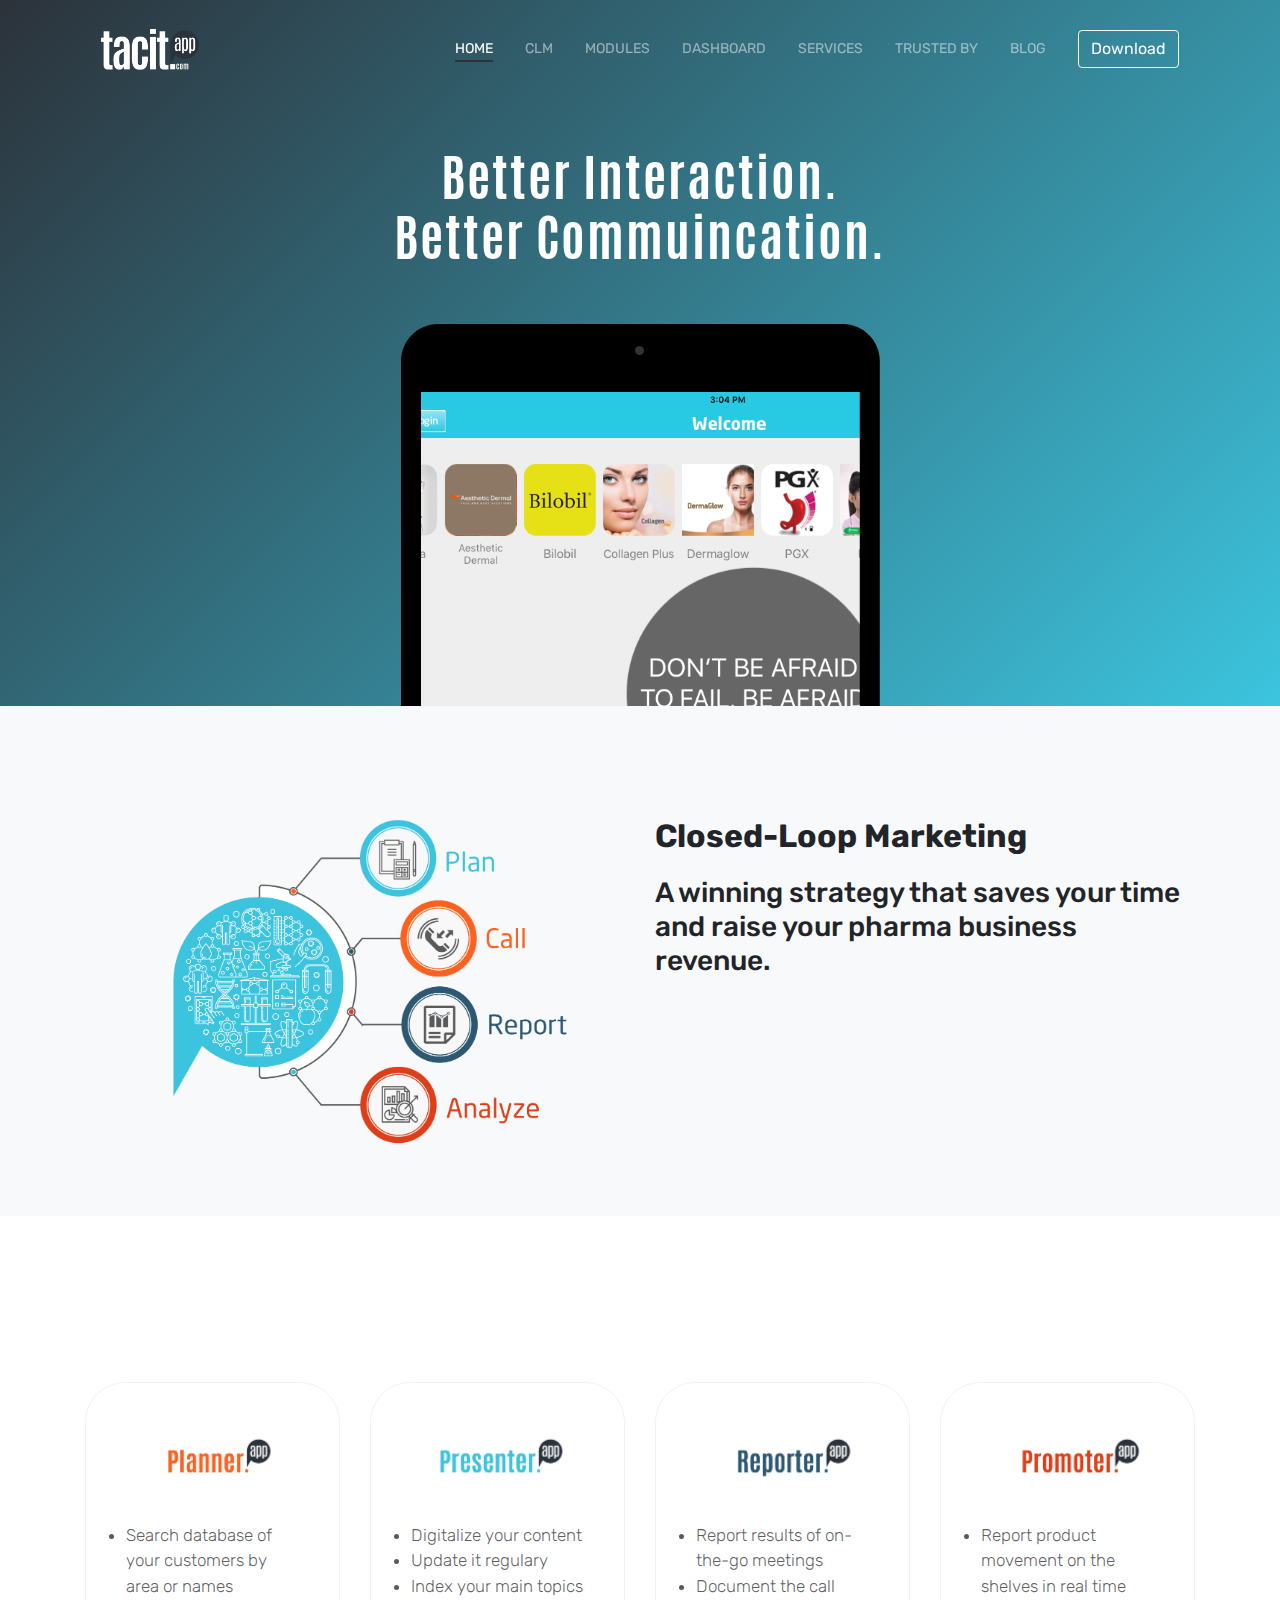
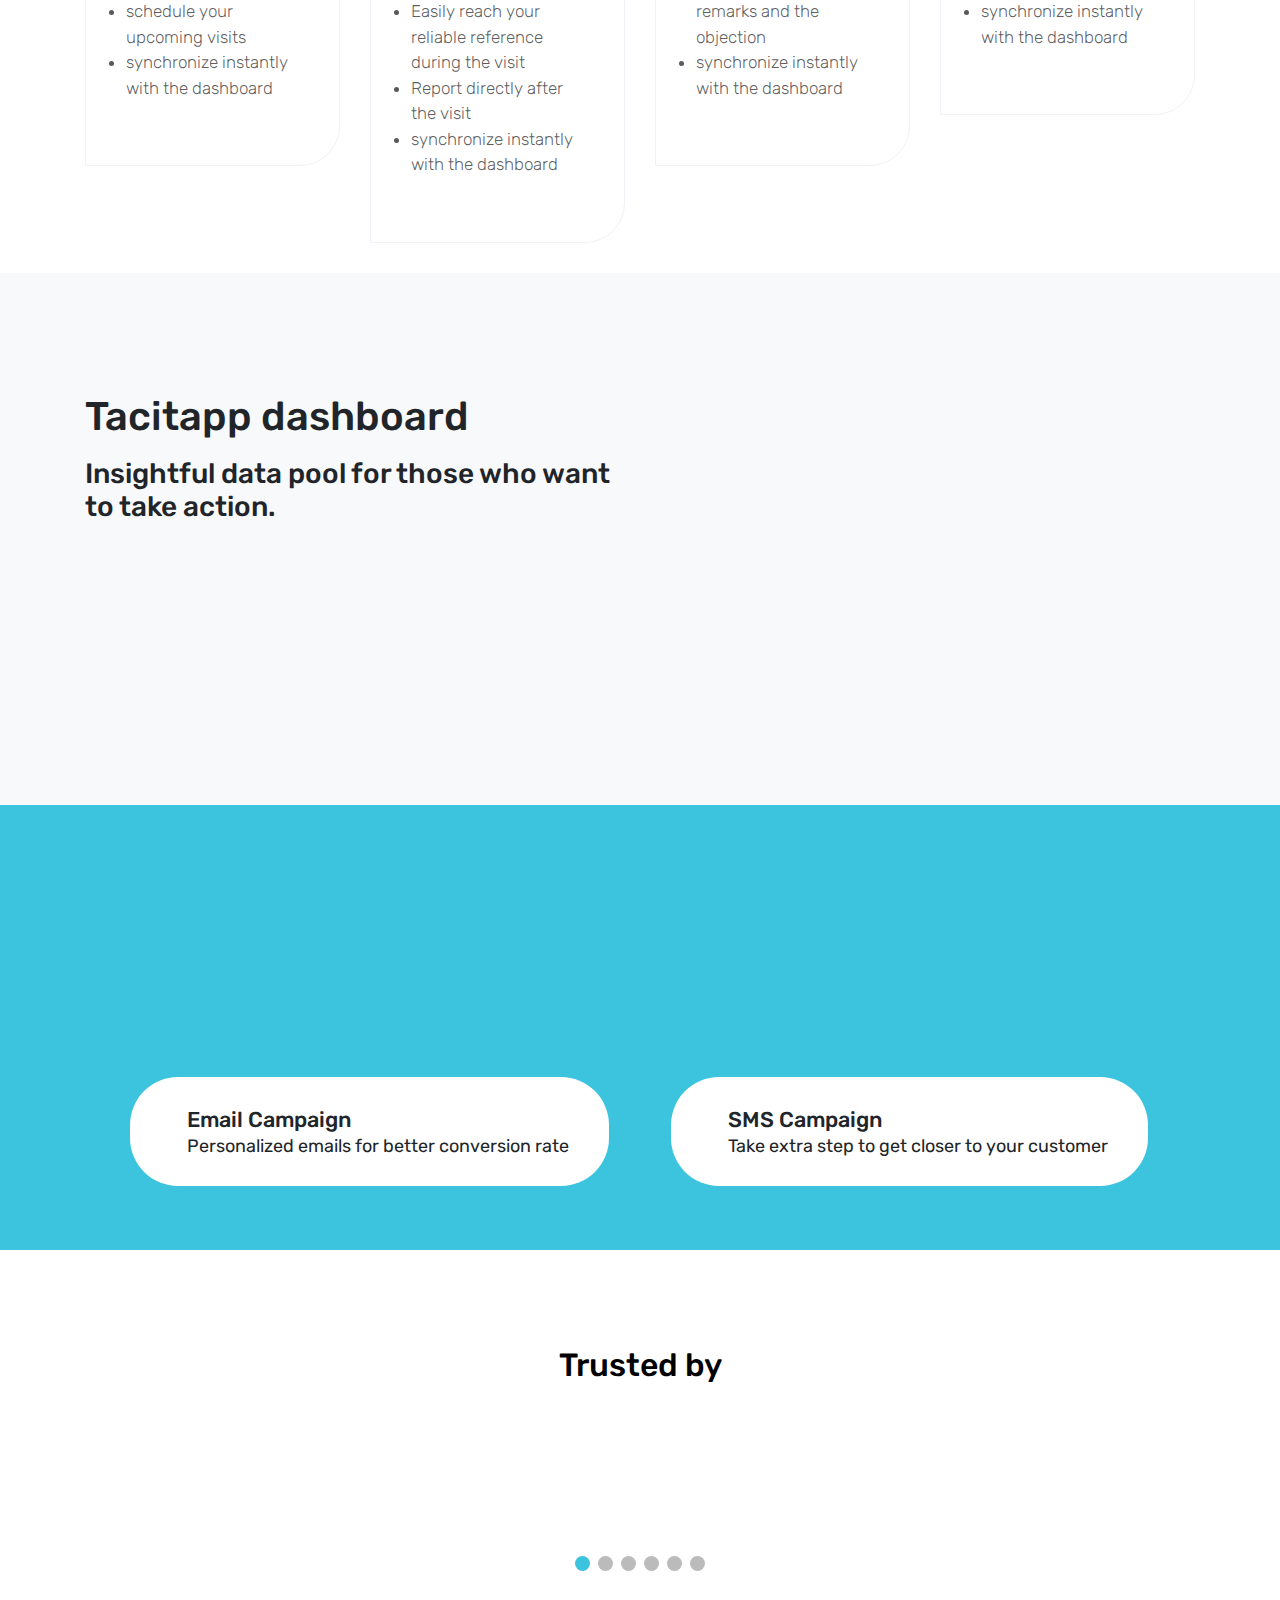
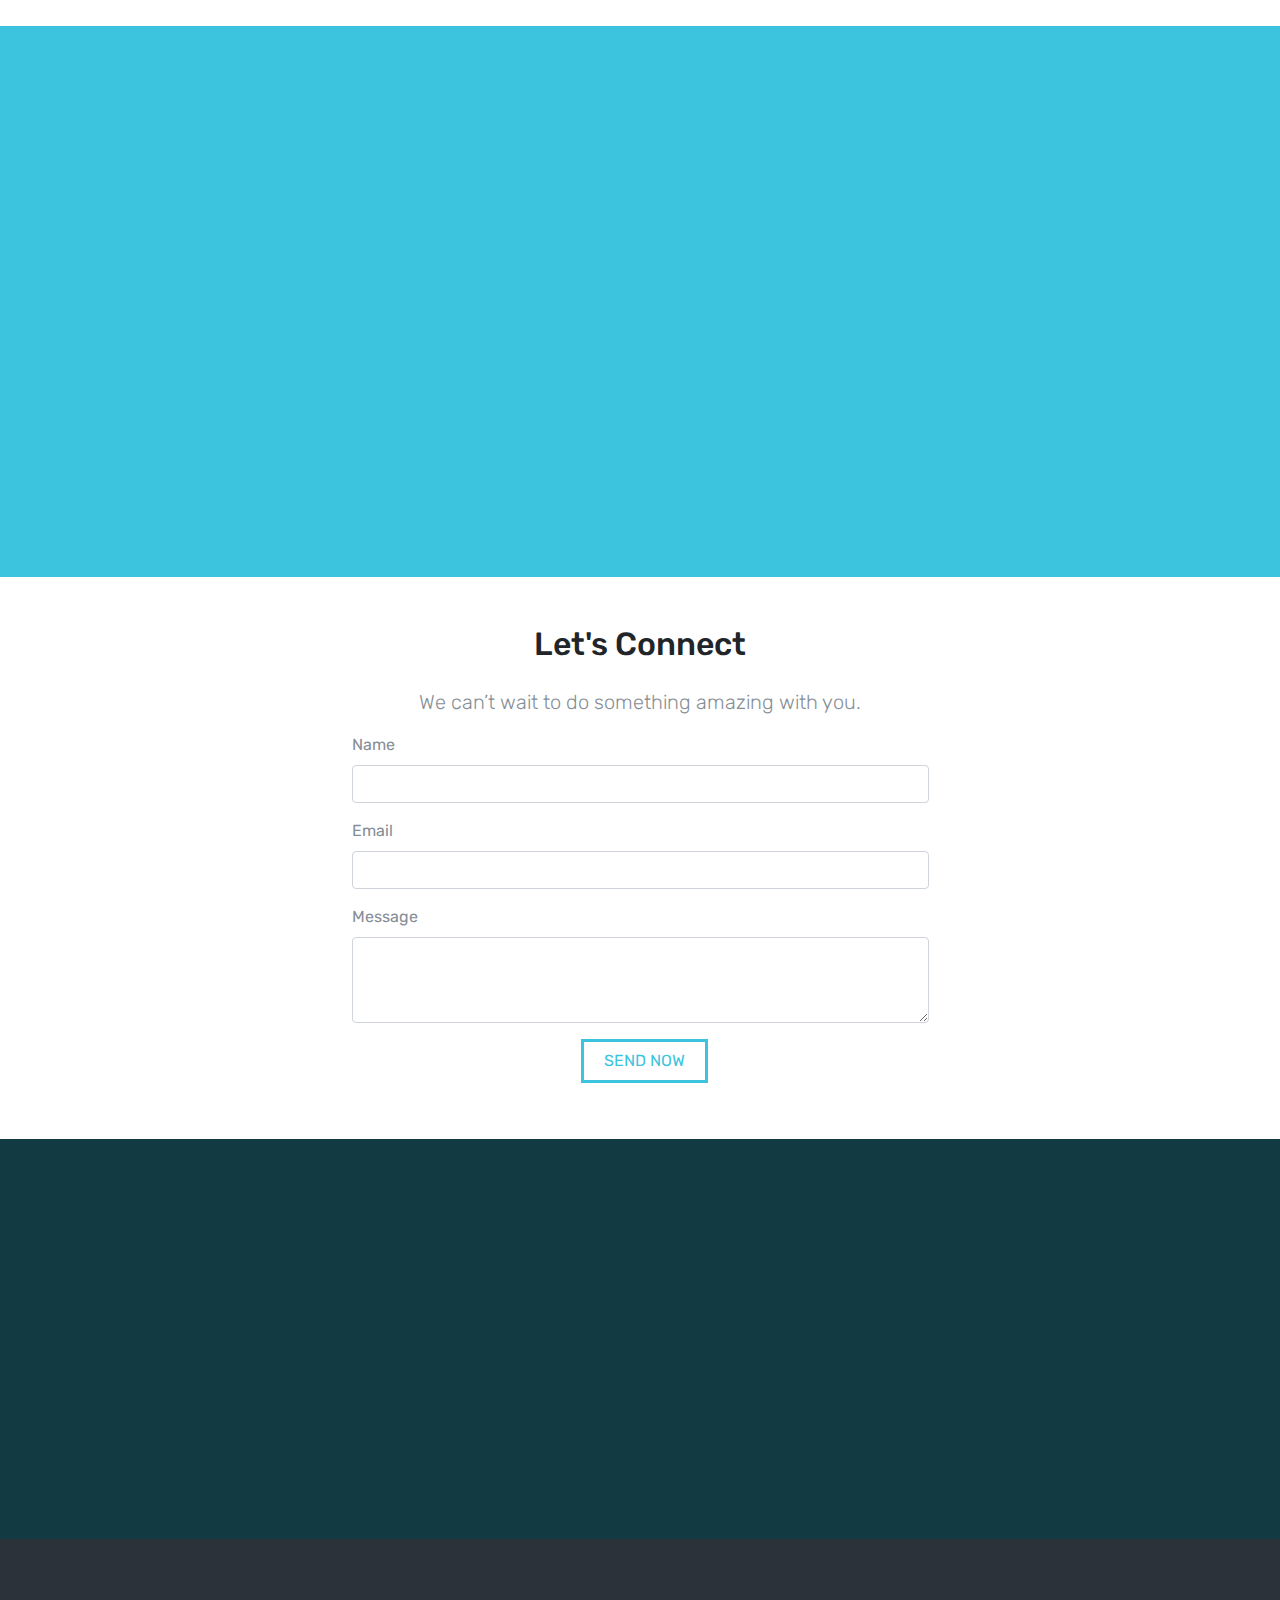
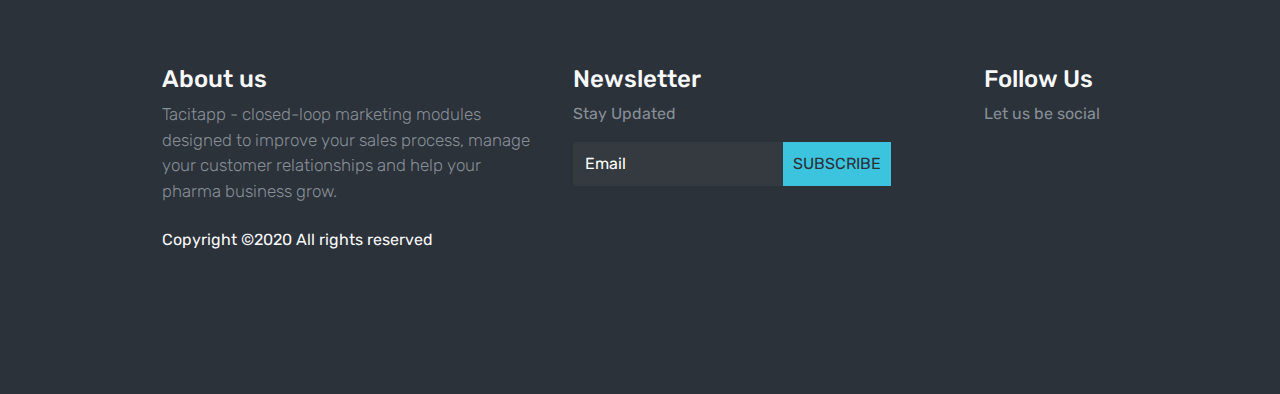
==== index.html @ 7b47220b "first commit" ====
<!doctype html>
<html lang="en">

<head>
    <!-- equired meta tags -->
    <meta charset="utf-8">
    <meta name="viewport" content="width=device-width, initial-scale=1, shrink-to-fit=no">
    <!--  =======description meta tag=================== -->
    <meta name="description"
        content="Plan your HCP/customer visits, digitalize your product presentation, report the visit remarks, record your product movements on shelves and have a dashboard with full analysis of the process.">
    <!-- ========end of description meta tag============ -->
    <!--  ========keywords meta tag======================= -->
    <meta name="keywords"
        content="Pharmaceutical CRM strategy,CRM Reviews,CRM Pharma,BPM,Business process management,CLM,Closed loop marketing,CRM,Customer relationship management,Pharma Sales,Pharma CRM,Medical Rep,Pharma digitalization">
    <!--  ========end of keywords meta tag======================= -->
    <!-- ============icon========================================= -->
    <link rel="icon" href="images/favicon.ico">
    <!-- ============icon========================================= -->
    <!--  =========title============================================ -->
    <title>Tacitapp</title>
    <!--  =========end of title============================================ -->
    <!-- end of title -->
    <!--   ==============slideanimation==================================== -->
    <script src="js/float-panel.js"></script>
    <!--   ==============end of slideanimation==================================== -->
    <!-- ==================font==================================================== -->
    <link rel="dns-prefetch" href="//fonts.googleapis.com">
    <link href="https://fonts.googleapis.com/css?family=Rubik:300,400,500" rel="stylesheet">
    <!-- ==================end of font==================================================== -->
    <!-- ====================fontawsome======================================= -->
    <link rel="stylesheet" href="https://use.fontawesome.com/releases/v5.7.2/css/all.css"
        integrity="sha384-fnmOCqbTlWIlj8LyTjo7mOUStjsKC4pOpQbqyi7RrhN7udi9RwhKkMHpvLbHG9Sr" crossorigin="anonymous">
    <!-- ====================end of fontawsome======================================= -->
    <!-- ==============================style sheets * bootstrap CSS================================ -->
    <link rel="stylesheet" href="css/bootstrap.min.css">
    <!-- Themify Icons -->
    <link rel="stylesheet" href="css/themify-icons.css">
    <!-- Owl carousel -->
    <!-- Main css -->
    <link href="css/style.css" rel="stylesheet">
    <link rel="stylesheet" href="css/responsive.css">
    <link rel="stylesheet" href="./css/mobile-style.css">
    <!-- ==============================end of style sheets * bootstrap CSS================================ -->
</head>

<body data-spy="scroll" data-target="#navbar" data-offset="30">
    <!-- ============================nav bar======================================================== -->
    <div class="nav-menu fixed-top">
        <div class="container">
            <div class="row">
                <div class="col-md-12">
                    <nav class="navbar navbar-dark navbar-expand-lg">
                        <a class="navbar-brand" href="index.html"><img class="brand" src="images/logo.png"
                                class="img-fluid" alt="logo"></a> <button class="navbar-toggler" type="button"
                            data-toggle="collapse" data-target="#navbar" aria-controls="navbar" aria-expanded="false"
                            aria-label="Toggle navigation"> <span class="navbar-toggler-icon"></span> </button>
                        <div class="collapse navbar-collapse" id="navbar">
                            <ul class="navbar-nav ml-auto">
                                <li class="nav-item"> <a class="nav-link active" href="#home">HOME <span
                                            class="sr-only">(current)</span></a> </li>
                                <li class="nav-item"> <a class="nav-link" href="#section-1">CLM</a> </li>
                                <li class="nav-item"> <a class="nav-link" href="#section-2">MODULES</a> </li>
                                <li class="nav-item"> <a class="nav-link" href="#section-3">DASHBOARD</a> </li>
                                <!-- <li class="nav-item"> <a class="nav-link" href="#gallery">GALLERY</a> </li> -->
                                <li class="nav-item"> <a class="nav-link" href="#section-4">SERVICES</a> </li>
                                <li class="nav-item"> <a class="nav-link" href="#section-5">TRUSTED BY</a> </li>
                                <li class="nav-item"> <a class="nav-link" href="blog.html">BLOG</a> </li>

                                <li class="nav-item"><a href="#download"
                                        class="btn btn-outline-light my-3 my-sm-0 ml-lg-3">Download</a></li>
                            </ul>
                        </div>
                    </nav>
                </div>
            </div>
        </div>
    </div>
    <!-- ============================end of nav bar======================================================== -->
    <!-- ============================landing======================================================== -->
    <header class="bg-gradient" id="home">
        <div class="container mt-5">
            <h1 class="slogan">Better Interaction.<br>Better Commuincation.</h1>
        </div>
        <div class="img-holder mt-3"><img src="images/updatedIpad.png" alt="phone" class="img-fluid"></div>
    </header>
    <!-- ============================end of landing======================================================== -->
    <!-- =============================starting of sections==================================================== -->
    <main>
        <!-- =================CLM==================================================== -->
        <section id="section-1" class="bg-light">
            <div class="container text-center">
                <div class="row">
                    <div class="col-md-6 col-12">
                        <div class="clm slideanim">
                            <img src="./images/clm2.png" alt="Pray" class="clm" />
                        </div>
                    </div>
                    <div class="col-md-6 col-12  ">
                        <div class=" text-left pt-2  ">
                            <h1>Closed-Loop Marketing
                            </h1>
                            <h3>A winning strategy that saves your time and raise your pharma business revenue.</h3>
                            <div class="pt-4 slideanim ">
                                <p class="">
                                    Tacitapp is a closed-loop marketing module, enabling you to manage sales
                                    pipelines and customers' data all at once. CLM is a great investment to improve
                                    customer experience, to stay visionary in the market and to have succeeded pharma
                                    business on multiple fronts.
                                </p>
                            </div>
                        </div>
                    </div>
                </div>
            </div>
        </section>
        <!-- =================end of CLM==================================================== -->
        <!-- =================products========================================================== -->
        <section class="special-area   section_padding_100" id="section-2">
            <div class="container">
                <div class="row">
                    <div class="col-12">
                        <div class="call-to-action slideanim ">

                            <h2>Modules</h2>
                            <p class="tagline">Seek better results from your sales process. </p>
                        </div>
                    </div>
                </div>

                <div class="row">
                    <div class="col-12 col-md-3">
                        <div class="single-special  wow fadeInUp" data-wow-delay="0.2s">
                            <div class="single-icon">
                                <img src="images/planner.png" alt="">
                            </div>
                            </h4>
                            <p class="">
                                <ul class="tagline">
                                    <li>Search database of your customers by area or names
                                    </li>
                                    <li>schedule your upcoming visits
                                    </li>
                                    <li>synchronize instantly with the dashboard
                                    </li>
                                </ul>
                                <br>
                                <!-- <button type="button" class="btn btn-outline-secondary">Download</button>
                                <button type="button" class="btn btn-outline-secondary">Demo</button> -->
                            </p>
                        </div>
                    </div>
                    <div class="col-12 col-md-3">
                        <div class="single-special  wow fadeInUp" data-wow-delay="0.2s">
                            <div class="single-icon">
                                <img src="images/presenter.png" alt="">
                            </div>
                            </h4>
                            <p class="module-text">
                                <ul class="tagline">
                                    <li>Digitalize your content
                                    </li>
                                    <li>Update it regulary
                                    </li>
                                    <li>Index your main topics
                                    </li>
                                    <li>Easily reach your reliable reference during the visit
                                    </li>
                                    <li>Report directly after the visit
                                    </li>
                                    <li>synchronize instantly with the dashboard
                                    </li>
                                </ul>
                                <br>
                                <!-- <button type="button" class="btn btn-outline-secondary">Download</button>
                                <button type="button" class="btn btn-outline-secondary">Demo</button> -->
                            </p>
                        </div>
                    </div>
                    <div class="col-12 col-md-3">
                        <div class="single-special  wow fadeInUp" data-wow-delay="0.2s">
                            <div class="single-icon">
                                <img src="images/reporter.png" alt="">
                            </div>
                            </h4>
                            <p class="module-text">
                                <ul class="tagline">
                                    <li>
                                        Report results of on-the-go meetings
                                    </li>
                                    <li>
                                        Document the call remarks and the objection
                                    </li>
                                    <li>synchronize instantly with the dashboard
                                    </li>
                                </ul>
                                <br>
                                <!-- <button type="button" class="btn btn-outline-secondary">Download</button>
                                <button type="button" class="btn btn-outline-secondary">Demo</button> -->
                            </p>
                        </div>
                    </div>
                    <div class="col-12 col-md-3">
                        <div class="single-special  wow fadeInUp" data-wow-delay="0.2s">
                            <div class="single-icon">
                                <img src="images/promoter.png" alt="">
                            </div>
                            </h4>
                            <p class="module-text">
                                <ul class="tagline">
                                    <li>Report product movement on the shelves in real time
                                    </li>
                                    <li>synchronize instantly with the dashboard
                                    </li>
                                </ul>
                                <br>
                                <!-- <button type="button" class="btn btn-outline-secondary">Download</button>
                                <button type="button" class="btn btn-outline-secondary">Demo</button> -->
                            </p>
                        </div>
                    </div>
        </section>
        <!-- =================end of products========================================================== -->

        <!-- =================Dashboard==================================================== -->
        <section id="section-3" class="bg-light">
            <div class="container text-center">
                <div class="row">
                    <div class="col-md-6 col-12 mt-5 ">
                        <div class=" text-left  ">
                            <h1 class="pb-2">Tacitapp dashboard</h1>
                            <h3>Insightful data pool for those who want to take action.</h3>
                            <div class="pt-4 slideanim">
                                <p>
                                    A centralized pool that has been feeded with data from all over different Tacitapp
                                    modules. It utilizes the gathered data and takes you far beyond analytics to have a
                                    deeper look at your business performance. You now can take decisions of business
                                    expansion with less uncertainaty, improve the upcoming sales activities and
                                    accelerate
                                    the development of your pharma business.
                                </p>
                            </div>
                        </div>
                    </div>
                    <div class="col-md-6 col-12 mb-5">
                        <div class="dashboard slideanim">
                            <img src="./images/dashboard2.png" alt="Pray" class="dashboard" />
                        </div>
                    </div>
                </div>
            </div>
        </section>
        <!-- =================end of Dashboard==================================================== -->
        <!-- =================Services==================================================== -->
        <section class="section-4 " id="section-4">
            <div class="container">
                <div class="call-to-action slideanim ">
                    <h2>More engaging activities?</h2>
                    <p class="tagline">Customize messages that fit different segments of your customers. </p>
                </div>
            </div>
            <div class="platform row ">
                <div class="col-md-6 col-sm-12 text-right ">
                    <div class="desktop shadow-lg">
                        <div class="d-flex flex-row justify-content-center">
                            <i class="fas fa-envelope fa-2x py-2 pr-3"></i>
                            <div class=" text-left py-2">
                                <h3 class="pt-1 m-0">Email Campaign</h3>
                                <p class="p-0 m-0">Personalized emails for better conversion rate
                                </p>
                            </div>
                        </div>
                    </div>
                </div>
                <div class="col-md-6 col-sm-12 text-left mb-5 ">
                    <div class="desktop shadow-lg">
                        <div class="d-flex flex-row justify-content-center">
                            <i class="fas fa-comment-dots fa-2x py-2 pr-3"></i>
                            <div class=" text-left py-2">
                                <h3 class="pt-1 m-0">SMS Campaign</h3>
                                <p class="p-0 m-0">Take extra step to get closer to your customer</p>
                            </div>
                        </div>
                    </div>
                </div>
            </div>
        </section>
        <!-- =================end of services==================================================== -->
        <!-- =================Trusted by==================================================== -->
        <section class="p-5 bg-white" id="section-5">
            <div class="container-fluid">
                <div class="container">
                    <div class="call-to-action  trusted-text ">

                        <h2>Trusted by</h2>
                        <!-- <p class="tagline slideanim">Lorem ipsum, dolor sit amet consectetur adipisicing elit. Rerum
                            molestias
                            quae
                            officiis? Cumque, incidunt numquam? </p> -->
                    </div>
                </div>
                <div class="row justify-content-center">
                    <div class="col-lg-6  ">
                        <!-- start of slide show -->
                        <!-- Slideshow container -->
                        <div class="slideshow-container text-center">
                            <!-- Full-width images with number and caption text -->
                            <div class="mySlides fade">
                                <img class="client-image" src="images/clients/client1.jpg" alt="Roche">
                            </div>
                            <div class="mySlides fade">
                                <img class="client-image" src="images/clients/client2.jpg" alt="Tabuk Pharmaceutical">
                            </div>
                            <div class="mySlides fade">
                                <img class="client-image" src="images/clients/client3.jpg" alt="Eli Lilly">
                            </div>
                            <div class="mySlides fade">
                                <img class="client-image" src="images/clients/client4.jpg" alt="Novartis pharma">
                            </div>
                            <div class="mySlides fade">
                                <img class="client-image" src="images/clients/client5.jpg" alt="Tabuk">
                            </div>      <div class="mySlides fade">
                                <img class="client-image" src="images/clients/client6.jpg" alt="Proderma">
                            </div>
                            <!-- Next and previous buttons -->
                            <br>
                            <!-- The dots/circles -->
                            <div style="text-align:center">
                                <span class="dot" onclick="currentSlide(1)"></span>
                                <span class="dot" onclick="currentSlide(2)"></span>
                                <span class="dot" onclick="currentSlide(3)"></span>
                                <span class="dot" onclick="currentSlide(4)"></span>
                                <span class="dot" onclick="currentSlide(5)"></span>
                                <span class="dot" onclick="currentSlide(6)"></span>

                            </div>
                            <!-- end of slideshow -->
                        </div>
                    </div>
                </div>
            </div>
        </section>
        <!-- ============================clients======================================================== -->




        <!-- ============================end of clients======================================================== -->
        <!-- =================end of Trusted by==================================================== -->
        <div class="section " id="download">
            <div class="container">
                <div class="call-to-action slideanim ">
                    <div class="box-icon"><span class="ti-mobile dark gradient-fill ti-3x"></span></div>
                    <h2>Download Anywhere</h2>
                    <p class="tagline">Available now on IOS. Download on your ipad and start your sales journey with
                        more confidence. </p>
                    <div class="my-4">
                        <a href="#" class="btn btn-light"><img src="images/appleicon.png" alt="icon"> App Store</a>
                        <a href="#" class="btn btn-light"><img src="images/playicon.png" alt="icon"> Google play</a>
                    </div>
                </div>
            </div>
        </div>
        <!-- ==========================video========================================================== -->



         <!-- =================message us & form==================================================== -->
  <section class="contacts touch p-5 " id="section-7">
    <div class="row justify-content-center">
      <div class="col-lg-6 col-md-8 col-sm-10 ">
        <div class="row">
          <div class="col text-center mb-3">
            <h2>Let's Connect</h2>

            </h1>
          </div>
        </div>
        <div class="   text-center text-secondary">
          <p class=" lead text-secondary text-center">We can’t wait to do something amazing with you.
          </p>
        </div>
        <form class="text-muted text-left ">
          <div class="form-group">
            <label for="name">Name</label>
            <input type="text" class="form-control" id="name">
          </div>
          <div class="form-group">
            <label for="email">Email</label>
            <input type="text" class="form-control" id="email">
          </div>
          <div class="form-group">
            <label for="message">Message</label>
            <textarea class="form-control" id="message" rows="3"></textarea>
          </div>
          <div class=" text-center mx-3"> <a id="sendRequest" style="text-decoration:none"
              class="commonButton4 styled-link d-inline-block   ml-2 mb-2 " href="#" data-toggle="modal"
              data-target="#exampleModal">SEND NOW</a>
          </div>
        </form>
      </div>
    </div>
    </div>
  </section>
  <!-- Modal -->
  <div class="modal fade" id="exampleModal" tabindex="-1" role="dialog" aria-labelledby="exampleModalLabel"
    aria-hidden="true">
    <div class="modal-dialog" role="document">
      <div class="modal-content">
        <div class="modal-header">
          <h5 class="modal-title" id="exampleModalLabel">Thank You!</h5>
          <button type="button" class="close" data-dismiss="modal" aria-label="Close">
            <span aria-hidden="true">&times;</span>
          </button>
        </div>
        <div class="modal-body">
          ...
        </div>
        <div class="modal-footer">
          <button type="button" class="commonButton4 styled-link d-inline-block   ml-2 mb-2 "
            data-dismiss="modal">Done</button>
        </div>
      </div>
    </div>
  </div>
  <!-- =================end of message us & form==================================================== -->
        <section class="bg-video" id="section-6"">
            <div class=" overlay">
            </div>
            <video playsinline="playsinline" autoplay="autoplay" muted="muted" loop="loop">
                <source src="video/tacitapp.mp4" type="video/mp4">
            </video>
        </section>
        <!-- ==========================end of video========================================================== -->
    </main>
    <!-- =============================ending of sections==================================================== -->
    <!-- =============================footer=============================================================== -->
    <footer>
        <div class="container-fluid p-0">
            <div class="row text-left">
                <div class="col-md-5 col-sm-5 about">
                    <h4 class="text-light">About us</h4>
                    <p class="text-muted tagline "> Tacitapp - closed-loop marketing modules designed to improve your
                        sales process, manage your customer relationships and help your pharma business grow.</p>
                    <p class="pt-4 text-light">Copyright ©2020 All rights reserved
                    </p>
                </div>
                <div class="col-md-5 col-sm-12">
                    <h4 class="text-light">Newsletter</h4>
                    <p class="text-muted">Stay Updated</p>
                    <form class="form-inline">
                        <div class="col pl-0">
                            <div class="input-group pr-5">
                                
                                <input type="text" class="form-control bg-dark text-white"
                                    id="inlineFormInputGroupUsername2" placeholder="Email">
                                <!-- <div class="input-group-prepend">
                                    <div class="input-group-text">
                                        <i class="fas  fa-arrow-right"></i>
                                    </div>
                                </div> -->
                                <button class="submit__button"  type="submit">Subscribe</button>

                                
                            </div>
                        </div>
                    </form>
                </div>
                <div class="col-md-2 col-sm-12">
                    <h4 class="text-light">Follow Us</h4>
                    <p class="text-muted">Let us be social</p>
                    <div class="column text-light">
                        <i class="fab fa-facebook-f"></i>
                        <i class="fab fa-instagram"></i>
                        <i class="fab fa-twitter"></i>
                        <i class="fab fa-youtube"></i>
                    </div>
                </div>
            </div>
        </div>
    </footer>
    <!-- =======================jQuery and Bootstrap and Sript======================================== -->
    <script src="js/jquery-3.2.1.min.js"></script>
    <script src="js/bootstrap.bundle.min.js"></script>
    <!-- Plugins JS -->
    <!-- Custom JS -->
    <script src="js/script.js"></script>
    <!-- =======================end of jQuery and Bootstrap and Sript======================================== -->


</body>

</html>
---- css/themify-icons.css ----
@font-face {
    font-family: 'themify';
    src: url('../fonts/themify.eot?-fvbane');
    src: url('../fonts/themify.eot?#iefix-fvbane') format('embedded-opentype'), url('../fonts/themify.woff?-fvbane') format('woff'), url('../fonts/themify.ttf?-fvbane') format('truetype'), url('../fonts/themify.svg?-fvbane#themify') format('svg');
    font-weight: normal;
    font-style: normal;
}

[class^="ti-"],
[class*=" ti-"] {
    font-family: 'themify';
    speak: none;
    font-style: normal;
    font-weight: normal;
    font-variant: normal;
    text-transform: none;
    line-height: 1;
    /* Better Font Rendering =========== */
    -webkit-font-smoothing: antialiased;
    -moz-osx-font-smoothing: grayscale;
}

.ti-wand:before {
    content: "\e600";
}

.ti-volume:before {
    content: "\e601";
}

.ti-user:before {
    content: "\e602";
}

.ti-unlock:before {
    content: "\e603";
}

.ti-unlink:before {
    content: "\e604";
}

.ti-trash:before {
    content: "\e605";
}

.ti-thought:before {
    content: "\e606";
}

.ti-target:before {
    content: "\e607";
}

.ti-tag:before {
    content: "\e608";
}

.ti-tablet:before {
    content: "\e609";
}

.ti-star:before {
    content: "\e60a";
}

.ti-spray:before {
    content: "\e60b";
}

.ti-signal:before {
    content: "\e60c";
}

.ti-shopping-cart:before {
    content: "\e60d";
}

.ti-shopping-cart-full:before {
    content: "\e60e";
}

.ti-settings:before {
    content: "\e60f";
}

.ti-search:before {
    content: "\e610";
}

.ti-zoom-in:before {
    content: "\e611";
}

.ti-zoom-out:before {
    content: "\e612";
}

.ti-cut:before {
    content: "\e613";
}

.ti-ruler:before {
    content: "\e614";
}

.ti-ruler-pencil:before {
    content: "\e615";
}

.ti-ruler-alt:before {
    content: "\e616";
}

.ti-bookmark:before {
    content: "\e617";
}

.ti-bookmark-alt:before {
    content: "\e618";
}

.ti-reload:before {
    content: "\e619";
}

.ti-plus:before {
    content: "\e61a";
}

.ti-pin:before {
    content: "\e61b";
}

.ti-pencil:before {
    content: "\e61c";
}

.ti-pencil-alt:before {
    content: "\e61d";
}

.ti-paint-roller:before {
    content: "\e61e";
}

.ti-paint-bucket:before {
    content: "\e61f";
}

.ti-na:before {
    content: "\e620";
}

.ti-mobile:before {
    content: "\e621";
}

.ti-minus:before {
    content: "\e622";
}

.ti-medall:before {
    content: "\e623";
}

.ti-medall-alt:before {
    content: "\e624";
}

.ti-marker:before {
    content: "\e625";
}

.ti-marker-alt:before {
    content: "\e626";
}

.ti-arrow-up:before {
    content: "\e627";
}

.ti-arrow-right:before {
    content: "\e628";
}

.ti-arrow-left:before {
    content: "\e629";
}

.ti-arrow-down:before {
    content: "\e62a";
}

.ti-lock:before {
    content: "\e62b";
}

.ti-location-arrow:before {
    content: "\e62c";
}

.ti-link:before {
    content: "\e62d";
}

.ti-layout:before {
    content: "\e62e";
}

.ti-layers:before {
    content: "\e62f";
}

.ti-layers-alt:before {
    content: "\e630";
}

.ti-key:before {
    content: "\e631";
}

.ti-import:before {
    content: "\e632";
}

.ti-image:before {
    content: "\e633";
}

.ti-heart:before {
    content: "\e634";
}

.ti-heart-broken:before {
    content: "\e635";
}

.ti-hand-stop:before {
    content: "\e636";
}

.ti-hand-open:before {
    content: "\e637";
}

.ti-hand-drag:before {
    content: "\e638";
}

.ti-folder:before {
    content: "\e639";
}

.ti-flag:before {
    content: "\e63a";
}

.ti-flag-alt:before {
    content: "\e63b";
}

.ti-flag-alt-2:before {
    content: "\e63c";
}

.ti-eye:before {
    content: "\e63d";
}

.ti-export:before {
    content: "\e63e";
}

.ti-exchange-vertical:before {
    content: "\e63f";
}

.ti-desktop:before {
    content: "\e640";
}

.ti-cup:before {
    content: "\e641";
}

.ti-crown:before {
    content: "\e642";
}

.ti-comments:before {
    content: "\e643";
}

.ti-comment:before {
    content: "\e644";
}

.ti-comment-alt:before {
    content: "\e645";
}

.ti-close:before {
    content: "\e646";
}

.ti-clip:before {
    content: "\e647";
}

.ti-angle-up:before {
    content: "\e648";
}

.ti-angle-right:before {
    content: "\e649";
}

.ti-angle-left:before {
    content: "\e64a";
}

.ti-angle-down:before {
    content: "\e64b";
}

.ti-check:before {
    content: "\e64c";
}

.ti-check-box:before {
    content: "\e64d";
}

.ti-camera:before {
    content: "\e64e";
}

.ti-announcement:before {
    content: "\e64f";
}

.ti-brush:before {
    content: "\e650";
}

.ti-briefcase:before {
    content: "\e651";
}

.ti-bolt:before {
    content: "\e652";
}

.ti-bolt-alt:before {
    content: "\e653";
}

.ti-blackboard:before {
    content: "\e654";
}

.ti-bag:before {
    content: "\e655";
}

.ti-move:before {
    content: "\e656";
}

.ti-arrows-vertical:before {
    content: "\e657";
}

.ti-arrows-horizontal:before {
    content: "\e658";
}

.ti-fullscreen:before {
    content: "\e659";
}

.ti-arrow-top-right:before {
    content: "\e65a";
}

.ti-arrow-top-left:before {
    content: "\e65b";
}

.ti-arrow-circle-up:before {
    content: "\e65c";
}

.ti-arrow-circle-right:before {
    content: "\e65d";
}

.ti-arrow-circle-left:before {
    content: "\e65e";
}

.ti-arrow-circle-down:before {
    content: "\e65f";
}

.ti-angle-double-up:before {
    content: "\e660";
}

.ti-angle-double-right:before {
    content: "\e661";
}

.ti-angle-double-left:before {
    content: "\e662";
}

.ti-angle-double-down:before {
    content: "\e663";
}

.ti-zip:before {
    content: "\e664";
}

.ti-world:before {
    content: "\e665";
}

.ti-wheelchair:before {
    content: "\e666";
}

.ti-view-list:before {
    content: "\e667";
}

.ti-view-list-alt:before {
    content: "\e668";
}

.ti-view-grid:before {
    content: "\e669";
}

.ti-uppercase:before {
    content: "\e66a";
}

.ti-upload:before {
    content: "\e66b";
}

.ti-underline:before {
    content: "\e66c";
}

.ti-truck:before {
    content: "\e66d";
}

.ti-timer:before {
    content: "\e66e";
}

.ti-ticket:before {
    content: "\e66f";
}

.ti-thumb-up:before {
    content: "\e670";
}

.ti-thumb-down:before {
    content: "\e671";
}

.ti-text:before {
    content: "\e672";
}

.ti-stats-up:before {
    content: "\e673";
}

.ti-stats-down:before {
    content: "\e674";
}

.ti-split-v:before {
    content: "\e675";
}

.ti-split-h:before {
    content: "\e676";
}

.ti-smallcap:before {
    content: "\e677";
}

.ti-shine:before {
    content: "\e678";
}

.ti-shift-right:before {
    content: "\e679";
}

.ti-shift-left:before {
    content: "\e67a";
}

.ti-shield:before {
    content: "\e67b";
}

.ti-notepad:before {
    content: "\e67c";
}

.ti-server:before {
    content: "\e67d";
}

.ti-quote-right:before {
    content: "\e67e";
}

.ti-quote-left:before {
    content: "\e67f";
}

.ti-pulse:before {
    content: "\e680";
}

.ti-printer:before {
    content: "\e681";
}

.ti-power-off:before {
    content: "\e682";
}

.ti-plug:before {
    content: "\e683";
}

.ti-pie-chart:before {
    content: "\e684";
}

.ti-paragraph:before {
    content: "\e685";
}

.ti-panel:before {
    content: "\e686";
}

.ti-package:before {
    content: "\e687";
}

.ti-music:before {
    content: "\e688";
}

.ti-music-alt:before {
    content: "\e689";
}

.ti-mouse:before {
    content: "\e68a";
}

.ti-mouse-alt:before {
    content: "\e68b";
}

.ti-money:before {
    content: "\e68c";
}

.ti-microphone:before {
    content: "\e68d";
}

.ti-menu:before {
    content: "\e68e";
}

.ti-menu-alt:before {
    content: "\e68f";
}

.ti-map:before {
    content: "\e690";
}

.ti-map-alt:before {
    content: "\e691";
}

.ti-loop:before {
    content: "\e692";
}

.ti-location-pin:before {
    content: "\e693";
}

.ti-list:before {
    content: "\e694";
}

.ti-light-bulb:before {
    content: "\e695";
}

.ti-Italic:before {
    content: "\e696";
}

.ti-info:before {
    content: "\e697";
}

.ti-infinite:before {
    content: "\e698";
}

.ti-id-badge:before {
    content: "\e699";
}

.ti-hummer:before {
    content: "\e69a";
}

.ti-home:before {
    content: "\e69b";
}

.ti-help:before {
    content: "\e69c";
}

.ti-headphone:before {
    content: "\e69d";
}

.ti-harddrives:before {
    content: "\e69e";
}

.ti-harddrive:before {
    content: "\e69f";
}

.ti-gift:before {
    content: "\e6a0";
}

.ti-game:before {
    content: "\e6a1";
}

.ti-filter:before {
    content: "\e6a2";
}

.ti-files:before {
    content: "\e6a3";
}

.ti-file:before {
    content: "\e6a4";
}

.ti-eraser:before {
    content: "\e6a5";
}

.ti-envelope:before {
    content: "\e6a6";
}

.ti-download:before {
    content: "\e6a7";
}

.ti-direction:before {
    content: "\e6a8";
}

.ti-direction-alt:before {
    content: "\e6a9";
}

.ti-dashboard:before {
    content: "\e6aa";
}

.ti-control-stop:before {
    content: "\e6ab";
}

.ti-control-shuffle:before {
    content: "\e6ac";
}

.ti-control-play:before {
    content: "\e6ad";
}

.ti-control-pause:before {
    content: "\e6ae";
}

.ti-control-forward:before {
    content: "\e6af";
}

.ti-control-backward:before {
    content: "\e6b0";
}

.ti-cloud:before {
    content: "\e6b1";
}

.ti-cloud-up:before {
    content: "\e6b2";
}

.ti-cloud-down:before {
    content: "\e6b3";
}

.ti-clipboard:before {
    content: "\e6b4";
}

.ti-car:before {
    content: "\e6b5";
}

.ti-calendar:before {
    content: "\e6b6";
}

.ti-book:before {
    content: "\e6b7";
}

.ti-bell:before {
    content: "\e6b8";
}

.ti-basketball:before {
    content: "\e6b9";
}

.ti-bar-chart:before {
    content: "\e6ba";
}

.ti-bar-chart-alt:before {
    content: "\e6bb";
}

.ti-back-right:before {
    content: "\e6bc";
}

.ti-back-left:before {
    content: "\e6bd";
}

.ti-arrows-corner:before {
    content: "\e6be";
}

.ti-archive:before {
    content: "\e6bf";
}

.ti-anchor:before {
    content: "\e6c0";
}

.ti-align-right:before {
    content: "\e6c1";
}

.ti-align-left:before {
    content: "\e6c2";
}

.ti-align-justify:before {
    content: "\e6c3";
}

.ti-align-center:before {
    content: "\e6c4";
}

.ti-alert:before {
    content: "\e6c5";
}

.ti-alarm-clock:before {
    content: "\e6c6";
}

.ti-agenda:before {
    content: "\e6c7";
}

.ti-write:before {
    content: "\e6c8";
}

.ti-window:before {
    content: "\e6c9";
}

.ti-widgetized:before {
    content: "\e6ca";
}

.ti-widget:before {
    content: "\e6cb";
}

.ti-widget-alt:before {
    content: "\e6cc";
}

.ti-wallet:before {
    content: "\e6cd";
}

.ti-video-clapper:before {
    content: "\e6ce";
}

.ti-video-camera:before {
    content: "\e6cf";
}

.ti-vector:before {
    content: "\e6d0";
}

.ti-themify-logo:before {
    content: "\e6d1";
}

.ti-themify-favicon:before {
    content: "\e6d2";
}

.ti-themify-favicon-alt:before {
    content: "\e6d3";
}

.ti-support:before {
    content: "\e6d4";
}

.ti-stamp:before {
    content: "\e6d5";
}

.ti-split-v-alt:before {
    content: "\e6d6";
}

.ti-slice:before {
    content: "\e6d7";
}

.ti-shortcode:before {
    content: "\e6d8";
}

.ti-shift-right-alt:before {
    content: "\e6d9";
}

.ti-shift-left-alt:before {
    content: "\e6da";
}

.ti-ruler-alt-2:before {
    content: "\e6db";
}

.ti-receipt:before {
    content: "\e6dc";
}

.ti-pin2:before {
    content: "\e6dd";
}

.ti-pin-alt:before {
    content: "\e6de";
}

.ti-pencil-alt2:before {
    content: "\e6df";
}

.ti-palette:before {
    content: "\e6e0";
}

.ti-more:before {
    content: "\e6e1";
}

.ti-more-alt:before {
    content: "\e6e2";
}

.ti-microphone-alt:before {
    content: "\e6e3";
}

.ti-magnet:before {
    content: "\e6e4";
}

.ti-line-double:before {
    content: "\e6e5";
}

.ti-line-dotted:before {
    content: "\e6e6";
}

.ti-line-dashed:before {
    content: "\e6e7";
}

.ti-layout-width-full:before {
    content: "\e6e8";
}

.ti-layout-width-default:before {
    content: "\e6e9";
}

.ti-layout-width-default-alt:before {
    content: "\e6ea";
}

.ti-layout-tab:before {
    content: "\e6eb";
}

.ti-layout-tab-window:before {
    content: "\e6ec";
}

.ti-layout-tab-v:before {
    content: "\e6ed";
}

.ti-layout-tab-min:before {
    content: "\e6ee";
}

.ti-layout-slider:before {
    content: "\e6ef";
}

.ti-layout-slider-alt:before {
    content: "\e6f0";
}

.ti-layout-sidebar-right:before {
    content: "\e6f1";
}

.ti-layout-sidebar-none:before {
    content: "\e6f2";
}

.ti-layout-sidebar-left:before {
    content: "\e6f3";
}

.ti-layout-placeholder:before {
    content: "\e6f4";
}

.ti-layout-menu:before {
    content: "\e6f5";
}

.ti-layout-menu-v:before {
    content: "\e6f6";
}

.ti-layout-menu-separated:before {
    content: "\e6f7";
}

.ti-layout-menu-full:before {
    content: "\e6f8";
}

.ti-layout-media-right-alt:before {
    content: "\e6f9";
}

.ti-layout-media-right:before {
    content: "\e6fa";
}

.ti-layout-media-overlay:before {
    content: "\e6fb";
}

.ti-layout-media-overlay-alt:before {
    content: "\e6fc";
}

.ti-layout-media-overlay-alt-2:before {
    content: "\e6fd";
}

.ti-layout-media-left-alt:before {
    content: "\e6fe";
}

.ti-layout-media-left:before {
    content: "\e6ff";
}

.ti-layout-media-center-alt:before {
    content: "\e700";
}

.ti-layout-media-center:before {
    content: "\e701";
}

.ti-layout-list-thumb:before {
    content: "\e702";
}

.ti-layout-list-thumb-alt:before {
    content: "\e703";
}

.ti-layout-list-post:before {
    content: "\e704";
}

.ti-layout-list-large-image:before {
    content: "\e705";
}

.ti-layout-line-solid:before {
    content: "\e706";
}

.ti-layout-grid4:before {
    content: "\e707";
}

.ti-layout-grid3:before {
    content: "\e708";
}

.ti-layout-grid2:before {
    content: "\e709";
}

.ti-layout-grid2-thumb:before {
    content: "\e70a";
}

.ti-layout-cta-right:before {
    content: "\e70b";
}

.ti-layout-cta-left:before {
    content: "\e70c";
}

.ti-layout-cta-center:before {
    content: "\e70d";
}

.ti-layout-cta-btn-right:before {
    content: "\e70e";
}

.ti-layout-cta-btn-left:before {
    content: "\e70f";
}

.ti-layout-column4:before {
    content: "\e710";
}

.ti-layout-column3:before {
    content: "\e711";
}

.ti-layout-column2:before {
    content: "\e712";
}

.ti-layout-accordion-separated:before {
    content: "\e713";
}

.ti-layout-accordion-merged:before {
    content: "\e714";
}

.ti-layout-accordion-list:before {
    content: "\e715";
}

.ti-ink-pen:before {
    content: "\e716";
}

.ti-info-alt:before {
    content: "\e717";
}

.ti-help-alt:before {
    content: "\e718";
}

.ti-headphone-alt:before {
    content: "\e719";
}

.ti-hand-point-up:before {
    content: "\e71a";
}

.ti-hand-point-right:before {
    content: "\e71b";
}

.ti-hand-point-left:before {
    content: "\e71c";
}

.ti-hand-point-down:before {
    content: "\e71d";
}

.ti-gallery:before {
    content: "\e71e";
}

.ti-face-smile:before {
    content: "\e71f";
}

.ti-face-sad:before {
    content: "\e720";
}

.ti-credit-card:before {
    content: "\e721";
}

.ti-control-skip-forward:before {
    content: "\e722";
}

.ti-control-skip-backward:before {
    content: "\e723";
}

.ti-control-record:before {
    content: "\e724";
}

.ti-control-eject:before {
    content: "\e725";
}

.ti-comments-smiley:before {
    content: "\e726";
}

.ti-brush-alt:before {
    content: "\e727";
}

.ti-youtube:before {
    content: "\e728";
}

.ti-vimeo:before {
    content: "\e729";
}

.ti-twitter:before {
    content: "\e72a";
}

.ti-time:before {
    content: "\e72b";
}

.ti-tumblr:before {
    content: "\e72c";
}

.ti-skype:before {
    content: "\e72d";
}

.ti-share:before {
    content: "\e72e";
}

.ti-share-alt:before {
    content: "\e72f";
}

.ti-rocket:before {
    content: "\e730";
}

.ti-pinterest:before {
    content: "\e731";
}

.ti-new-window:before {
    content: "\e732";
}

.ti-microsoft:before {
    content: "\e733";
}

.ti-list-ol:before {
    content: "\e734";
}

.ti-linkedin:before {
    content: "\e735";
}

.ti-layout-sidebar-2:before {
    content: "\e736";
}

.ti-layout-grid4-alt:before {
    content: "\e737";
}

.ti-layout-grid3-alt:before {
    content: "\e738";
}

.ti-layout-grid2-alt:before {
    content: "\e739";
}

.ti-layout-column4-alt:before {
    content: "\e73a";
}

.ti-layout-column3-alt:before {
    content: "\e73b";
}

.ti-layout-column2-alt:before {
    content: "\e73c";
}

.ti-instagram:before {
    content: "\e73d";
}

.ti-google:before {
    content: "\e73e";
}

.ti-github:before {
    content: "\e73f";
}

.ti-flickr:before {
    content: "\e740";
}

.ti-facebook:before {
    content: "\e741";
}

.ti-dropbox:before {
    content: "\e742";
}

.ti-dribbble:before {
    content: "\e743";
}

.ti-apple:before {
    content: "\e744";
}

.ti-android:before {
    content: "\e745";
}

.ti-save:before {
    content: "\e746";
}

.ti-save-alt:before {
    content: "\e747";
}

.ti-yahoo:before {
    content: "\e748";
}

.ti-wordpress:before {
    content: "\e749";
}

.ti-vimeo-alt:before {
    content: "\e74a";
}

.ti-twitter-alt:before {
    content: "\e74b";
}

.ti-tumblr-alt:before {
    content: "\e74c";
}

.ti-trello:before {
    content: "\e74d";
}

.ti-stack-overflow:before {
    content: "\e74e";
}

.ti-soundcloud:before {
    content: "\e74f";
}

.ti-sharethis:before {
    content: "\e750";
}

.ti-sharethis-alt:before {
    content: "\e751";
}

.ti-reddit:before {
    content: "\e752";
}

.ti-pinterest-alt:before {
    content: "\e753";
}

.ti-microsoft-alt:before {
    content: "\e754";
}

.ti-linux:before {
    content: "\e755";
}

.ti-jsfiddle:before {
    content: "\e756";
}

.ti-joomla:before {
    content: "\e757";
}

.ti-html5:before {
    content: "\e758";
}

.ti-flickr-alt:before {
    content: "\e759";
}

.ti-email:before {
    content: "\e75a";
}

.ti-drupal:before {
    content: "\e75b";
}

.ti-dropbox-alt:before {
    content: "\e75c";
}

.ti-css3:before {
    content: "\e75d";
}

.ti-rss:before {
    content: "\e75e";
}

.ti-rss-alt:before {
    content: "\e75f";
}

.ti-lg {
    font-size: 1.33333333em;
    line-height: 0.75em;
    vertical-align: -15%;
}

.ti-2x {
    font-size: 2em;
}

.ti-3x {
    font-size: 3em;
}

.ti-4x {
    font-size: 4em;
}

.ti-5x {
    font-size: 5em;
}
---- css/style.css ----
@charset "UTF-8";
@import url('https://fonts.googleapis.com/css?family=Kulim+Park|Montserrat&display=swap');
@import url('https://fonts.googleapis.com/css?family=Anton|Gelasio|Roboto|Rubik&display=swap');


@font-face {
    font-family: Antonio-Bold;
    src: url('../fonts/Antonio-Bold.ttf');
}

@font-face {
    font-family: Antonio-Light;
    src: url('../fonts/Antonio-Light.ttf');
}

@font-face {
    font-family: Antonio-Regular;
    src: url('../fonts/Antonio-Regular.ttf');
}

/* =================overriding default browser colors========================================== */
* {
    box-sizing: border-box;
    margin: 0px;
    padding: 0px;
}

html {
    overflow-x: hidden;

}

::-moz-selection {
    color: #3A393B;
    background: #3CC4DE;
}

::selection {
    color: #3A393B;
    background: #3CC4DE;
}

::-moz-selection {
    color: #3A393B;
    background: #3CC4DE;
}

body {
    font-family: 'Rubik', sans-serif;
    position: relative;
    overflow-x: hidden;
    margin: 0;
    padding: 0;
}

:root {
    --mon-font: 'Montserrat', sans-serif;
    --gel-font: 'Rubik', serif;
    --roboto-font: 'Roboto', sans-serif;
    --light-black: #2e2c2caf;
    --bggradient: linear-gradient(to bottom, #3CC4DE, #3CC4DE);
    --light-gray: rgba(255, 255, 255, 0.877);
}

/* =================overriding default browser colors========================================== */
.light-bg {
    background-color: #faf6fb;
}

.section {
    padding: 80px 0;
}

.section-title {
    text-align: center;
    margin-bottom: 3rem;
}

.section-title small {
    color: #998a9b;
}

@media (max-width:767px) {
    h1 {
        font-size: 40px;
    }

    h2 {
        font-size: 30px;
    }
}

/* ==================================nav bar=========================================================================*/
.brand {
    width: 50%;
}

.nav-menu {
    padding: 1rem 0;
    -webkit-transition: all 0.3s ease;
    transition: all 0.3s ease;
}

.nav-menu.is-scrolling,
.nav-menu.menu-is-open {
    background-color: rgb(60, 196, 222);
    background: linear-gradient(135deg, rgb(44, 137, 155) 0%, rgb(54, 184, 209, 1) 100%);
    box-shadow: 0px 5px 23px 0px rgba(0, 0, 0, 0.1);
}

.nav-menu.is-scrolling {
    padding: 0;
}

.navbar-nav .nav-link {
    position: relative;
}

@media (min-width: 992px) {
    .navbar-expand-lg .navbar-nav .nav-link {
        padding-right: 1rem;
        padding-left: 1rem;
        font-size: 14px;
    }

    .navbar-nav>.nav-item>.nav-link.active:after {
        content: "";
        border-bottom: 2px solid #2C323A;
        left: 1rem;
        right: 1rem;
        bottom: 5px;
        height: 1px;
        position: absolute;
    }
}

@media (max-width:991px) {
    .navbar-nav.is-scrolling {
        padding-bottom: 1rem;
    }

    .navbar-nav .nav-item {
        text-align: center;
    }
}

.navbar-toggler {
    padding: 0;
}

/* ==================================end of nav bar=========================================================================*/
/* ==================================landing====================================================================== */
header {
    padding: 100px 0 0;
    text-align: center;
    color: #FFF;
}

.bg-gradient {
    background-image: linear-gradient(135deg, rgba(44, 50, 58, 1) 0%, rgba(60, 196, 222, 1) 100%);
}

#download {
    background-color: rgba(60, 196, 222, 1);

}

.tagline {
    font-size: 17px;
    font-weight: 300;
    color: #f5eff7;
    max-width: 800px;
    margin: 0 auto;
}

.slogan {
    font-size: 50px;
    font-family: "Antonio-Bold";
    letter-spacing: 2px;

}

.img-holder {
    height: 0;
    padding-bottom: 33%;
    overflow: hidden;
}

@media (max-width:1200px) {
    .img-holder {
        padding-bottom: 50%;
    }
}

@media (max-width:767px) {
    .tagline {
        font-size: 17px;
    }

    .img-holder {
        padding-bottom: 100%;
    }
}

/* ==================================end of landing====================================================================== */
/* ================================clm===================================================================== */
#section-1 {
    padding: 10vmin 0vmin 0vmin 0vmin;
}

#section-1 .row .col-md-6 img {
    width: 100%;

}

#section-1 .row .col-md-6 h1 {
    font-weight: bold;
    padding: 0.4em 0;
    font-size: 2em;
}

#section-1 .row .col-md-6 p {
    font-size: 1em;
    color: rgba(0, 0, 0, 0.65);
    font-family: var(--gel-font);
    font-size: 17px;
    font-weight: 300;
}

.clm {
    width: 110%;
}

/* ================================end of clm===================================================================== */
/* ================================Dashboard===================================================================== */
#section-3 {
    padding: 8vmin 0vmin 0vmin 0vmin;
}

#section-3 .row .col-md-6 img {
    width: 90%;
}

#section-3 .row .col-md-6 .panel h1 {
    font-weight: bold;
    padding: 0.4em 0;
    font-size: 2em;
}

#section-3 .row .col-md-6 p {
    font-size: 1em;
    color: rgba(0, 0, 0, 0.65);
    font-family: var(--gel-font);
    font-size: 17px;
    font-weight: 300;
}

.dashboard {
    width: 120%;
}

/* ================================end of Dashboard===================================================================== */
/* ================================sevices===================================================================== */
#section-4 {
    padding: 10vmin 0vmin 0vmin 0vmin;
    background-color: #3CC4DE;

}

#section-4 .col-md-12 h1 {
    padding: 0.2em 0 0.5em 0;
    color: black;
    font-size: 4vmin;
}

#section-4 .col-md-12>p {
    padding: 0 4em;
    padding-bottom: 2em;
    color: var(--light-black);
    font-family: var(--gel-font);
    font-size: 2vmin;
}

#section-4 .desktop {
    background: white;
    display: inline-block;
    border-radius: 3em;
    padding: 2vmin 4.5vmin;
    margin: 1em;
}

#section-4 .desktop h3 {
    font-size: 2.4vmin;
}

#section-4 .desktop p {
    font-size: 2vmin;
}

/* ================================end of services===================================================================== */
/* ================================trusted by===================================================================== */
#section-5 .clientText {
    font-weight: bold;
    padding: 0.4em 0;
    font-size: 2em;
}

#section-5 .row .col p {
    font-size: 1em;
    color: rgba(0, 0, 0, 0.65);
    font-family: var(--gel-font);
}

/* ================================end of trusted by===================================================================== */
/* ================================footer===================================================================== */
footer {
    background: #2C323A;
    overflow-x: hidden;
    padding: 14vmin 18vmin;
}

footer input {
    border: none !important;
}

footer input::-webkit-input-placeholder {
    color: white !important;
}

footer input::-moz-placeholder {
    color: white !important;
}

footer input:-ms-input-placeholder {
    color: white !important;
}

footer input::-ms-input-placeholder {
    color: white !important;
}

footer input::placeholder {
    color: white !important;
}

footer .input-group .input-group-text {
    background: var(--bggradient);
    border: none;
}

footer .column i {
    color: #3CC4DE;
}

/* It is Adjacent sibling combinator */

footer .column i+i {
    padding: 0 0.5em;
}

.sticky {
    position: fixed;
    top: 0;
    width: 100%;
    background: rgba(0, 0, 0, 0.815);
    z-index: 9999;
    -webkit-transition: all 1.5s ease;
    transition: all 1.5s ease;
}

/* ================================end of footer===================================================================== */
/* ==================================++++++genaric+++++++++=========================================================================*/
/* ==================================video=========================================================================*/
.bg-video {
    position: relative;
    background-color: #3CC4DE;
    height: 30vh;
    min-height: 25rem;
    width: 100%;
    overflow: hidden;

}

.bg-video video {
    position: absolute;
    top: 50%;
    left: 50%;
    min-width: 100%;
    min-height: 100%;
    width: auto;
    height: auto;
    z-index: 0;
    -webkit-transform: translateX(-50%) translateY(-50%);
    transform: translateX(-50%) translateY(-50%);
}

.bg-video .container {
    position: relative;
    z-index: 2;
}

.bg-video .overlay {
    position: absolute;
    top: 0;
    left: 0;
    height: 100%;
    width: 100%;
    background-color: black;
    opacity: 0.7;
    z-index: 1;
}

/* ==================================end of video=========================================================================*/
/*===================================slide show=========================================================================== */
.mySlides {
    display: none;
}

img {
    vertical-align: middle;
}

/* Slideshow container */
.slideshow-container {
    max-width: 1000px;
    position: relative;
    margin: auto;
}

/* Caption text */
.text {
    color: #f2f2f2;
    font-size: 15px;
    padding: 8px 12px;
    position: absolute;
    bottom: 8px;
    width: 100%;
    text-align: center;
}

/* Number text (1/3 etc) */
.numbertext {
    color: #f2f2f2;
    font-size: 12px;
    padding: 8px 12px;
    position: absolute;
    top: 0;
}

/* The dots/bullets/indicators */
.dot {
    height: 15px;
    width: 15px;
    margin: 0 2px;
    background-color: #bbb;
    border-radius: 50%;
    display: inline-block;
    -webkit-transition: background-color 0.6s ease;
    transition: background-color 0.6s ease;
}

#section-5 .active {
    background-color: #3CC4DE;
}

/* Fading animation */
.fade {
    -webkit-animation-name: fade;
    -webkit-animation-duration: 1.5s;
    animation-name: fade;
    animation-duration: 1.5s;
}

@-webkit-keyframes fade {
    from {
        opacity: .4
    }

    to {
        opacity: 1
    }
}

@keyframes fade {
    from {
        opacity: .4
    }

    to {
        opacity: 1
    }
}

/*===================================end of slide show=========================================================================== */
/* ===========================adding [slideanim] animation to home index page======================== */
.slideanim {
    visibility: hidden;
    visibility: visible\9;
}

.slideanim.slide {
    visibility: visible;
    -webkit-animation: slide 1s;
    animation: slide 1s;
}

.slideanim::after {
    /* useful when its child elements are float:left; */
    content: "";
    display: table;
    clear: both;
}

@-webkit-keyframes slide {
    0% {
        opacity: 0;
        -webkit-transform: translateY(50%);
        transform: translateY(50%);
    }

    100% {
        opacity: 1;
        -webkit-transform: translateY(0);
        transform: translateY(0);
    }
}

@keyframes slide {
    0% {
        opacity: 0;
        -webkit-transform: translateY(50%);
        transform: translateY(50%);
    }

    100% {
        opacity: 1;
        -webkit-transform: translateY(0);
        transform: translateY(0);
    }
}

/* ===========================end of adding [slideanim] animation to home index page======================== */
/*  CALL TO ACTION
----------------------*/
.call-to-action {
    text-align: center;
    color: #FFF;
    margin: 3rem 0;
}

.call-to-action .box-icon {
    margin-left: auto;
    margin-right: auto;
    border-radius: 5px;
    -webkit-transform: scale(0.85);
    transform: scale(0.85);
    margin-bottom: 2.5rem;
}

.call-to-action h2 {
    color: #FFF;
}

.call-to-action .tagline {
    font-size: 16px;
    font-weight: 300;
    color: #f5eff7;
    max-width: 650px;
    margin: 0 auto;
}

.btn-light img {
    margin-right: 0.4rem;
    vertical-align: text-bottom;
}

#section-5 h2 {
    color: #000;
}

#section-5 p {
    color: var(--light-black);
}

/*  END OF CALL TO ACTION
----------------------*/
/* ==================================++++++end of genaric+++++++++=========================================================================*/
/* =================modules================================================================ */
#section-2 h2 {
    color: #000;
}

#section-2 .tagline {
    color: rgba(0, 0, 0, 0.65);
}

.gradient-fill:before {
    color: #fc73b4;
    background: -webkit-gradient(linear, left top, left bottom, from(#2C323A), to(#3CC4DE));
    background: linear-gradient(to bottom, #2C323A 0%, #3CC4DE 100%);
    -webkit-background-clip: text;
    background-clip: text;
    -webkit-text-fill-color: transparent;
}

.card.features {
    border: 0;
    border-radius: 3px;
    box-shadow: 0px 5px 7px 0px rgba(0, 0, 0, 0.04);
    -webkit-transition: all 0.3s ease;
    transition: all 0.3s ease;
}

@media (max-width:991px) {
    .card.features {
        margin-bottom: 2rem;
    }

    [class^="col-"]:last-child .card.features {
        margin-bottom: 0;
    }
}

.card.features:before {
    content: "";
    position: absolute;
    width: 3px;
    color: #fc73b4;
    background: -webkit-gradient(linear, left top, left bottom, from(#2C323A), to(#3CC4DE));
    background: linear-gradient(to bottom, #2C323A 0%, #3CC4DE 100%);
    top: 0;
    bottom: 0;
    left: 0;
}

.card-text {
    font-size: 14px;
}

.card.features:hover {
    -webkit-transform: translateY(-3px);
    transform: translateY(-3px);
    box-shadow: 0px 5px 30px 0px rgba(0, 0, 0, 0.08);
}

.box-icon {
    box-shadow: 0px 0px 43px 0px rgba(0, 0, 0, 0.14);
    padding: 10px;
    width: 70px;
    border-radius: 3px;
    margin-bottom: 1.5rem;
    background-color: #FFF;
}



@media (max-width:992px) {
    .circle-icon {
        width: 70px;
        height: 70px;
        font-size: 28px;
        line-height: 50px;
    }
}

.perspective-phone {
    position: relative;
    z-index: -1;
}

@media (min-width:992px) {
    .perspective-phone {
        margin-top: -150px;
    }
}

/* --------------------------
modules 1-------------------------- */

.single-icon>i {
    font-size: 36px;
    color: #3CC4DE;
}

.single-special>h4 {
    font-size: 22px;
    color: #2C323A;
}


.single-icon {
    margin-bottom: 25px;
}

.single-special>h4 {
    font-size: 22px;
    color: #2C323A;
    margin-bottom: 15px;
}

.single-special {
    border: 1px solid #eff2f6;
    padding: 40px;
    border-radius: 40px 40px 40px 0px;
    -webkit-transition-duration: 800ms;
    transition-duration: 800ms;
    margin-bottom: 30px;
}

.special_description_content>h2 {
    color: #2C323A;
    font-size: 48px;
    margin-bottom: 30px;
}

.single-special:hover {
    box-shadow: 0 10px 90px rgba(0, 0, 0, 0.08);
}

.single-special p {
    margin-bottom: 0;
}

/* =================end of modules================================================================ */
img {
    max-width: 100%;
    height: auto;
}

/* -------------------------
modules------------------------- */

.workflow-img {
    position: relative;
    z-index: -10;
    background-position: center center;
    background-size: cover;
    background-repeat: no-repeat;
}

.single-workflow-area>h2 {
    font-size: 16px;
    -webkit-box-flex: 0;
    flex: 0 0 47px;
    width: 47px !important;
    height: 47px !important;
    text-align: center;
    background-color: #f3f5f9;
    line-height: 47px;
    border-radius: 50%;
    -webkit-transition-duration: 500ms;
    transition-duration: 500ms;
}

.workflow-content h4 {
    margin-bottom: 30px;
}

.single-workflow-area:hover h2 {
    background-color: #3CC4DE;
    color: #fff;
}

.workflow-slides-area {
    position: relative;
    z-index: 99;
    top: -100px;
}

.mosh-workflow-slides .owl-dots {
    margin-top: 60px;
    text-align: center;
}

.mosh-workflow-slides .owl-dot {
    background-color: #daddeb;
    width: 8px;
    height: 8px;
    border-radius: 50%;
    margin: 0 4px;
    display: inline-block;
}

.mosh-workflow-slides .owl-dot.active {
    background-color: #3CC4DE;
}

/* -------------------------
modules------------------------- */

.mosh-call-to-action-area {
    position: relative;
    z-index: 1;
    background-attachment: fixed;
}

.cta-content .section-heading {
    margin-bottom: 0;
}

.cta-content .section-heading h2 {
    margin-bottom: 40px;
    color: #fff;
    font-size: 44px;
}

/*updates*/



.commonButton4 {
    color: #3CC4DE !important;
    text-transform: uppercase;
    text-decoration: none;
    padding: 7px 20px 7px 20px;
    border: 3px solid #3CC4DE !important;
    display: inline-block;
    transition: all 0.4s ease 0s;
}

.commonButton4:hover {
    color: #ffffff !important;
    background: #3CC4DE;
    border-color: #3CC4DE !important;
    transition: all 0.4s ease 0s;
}


.submit__button {
    background-color: #3CC4DE !important;
    color: #2C323A;
    border: none;
    padding: 10px;
    text-transform: uppercase;

}

.submit__button:hover {
    background-color: #fff !important;
    color: #3CC4DE;
}



button:focus {
    outline: 0 !important;
}
---- css/responsive.css ----
@media (min-width: 992px) and (max-width: 1199px) {
    .search-button > a {
        margin: 0 40px;
    }
    .menu_area #nav .nav-link {
        padding: 0 10px;
    }
    .search-form-area #search {
        width: 450px;
    }
    .hero-slides .owl-next {
        right: 20px;
    }
    .hero-slides .owl-prev {
        left: 20px;
    }
    .workflow-slides-area {
        top: 0;
        padding-bottom: 100px;
    }
}



@media (min-width: 320px) and (max-width: 767px) {



    .workflow-slides-area {
        top: 50px;
        padding-bottom: 150px;
    }
}
---- css/mobile-style.css ----
@media only screen and (max-width: 768px) {
    header .navbar-brand {
      padding-left: 1rem;
    }
    .section-1 .row .col-md-6 .panel {
      position: initial;
      width: initial;
      height: initial;
    }
    .section-2 .cover {
      background-position: -25vmin -10vmin;
    }
    .numbers .rect {
      width: 10rem;
      height: 8rem;
    }
    .numbers .rect h1 {
      font-size: 2rem;
    }
  
    .section-3 {
      height: inherit;
      padding: 10vmin !important;
    }
    .section-3 .row h1 {
      padding: 6vmin 4vmin;
    }
    .section-3 .platform .col-md-6 {
      text-align: center !important;
    }
    .section-3 .desktop i {
      font-size: 8vmin;
    }

    footer .row .col-md-2 {
      margin-top: 8vmin;
    }
  }
  
  /* screen size 375px */
  
  @media only screen and (max-width: 375px) {
    .slogan{
      font-size: 40px;
    }
  }
  
  @media only screen and (max-width: 320px) {
    .slogan{
      font-size: 35px;
    }
    
  
  }
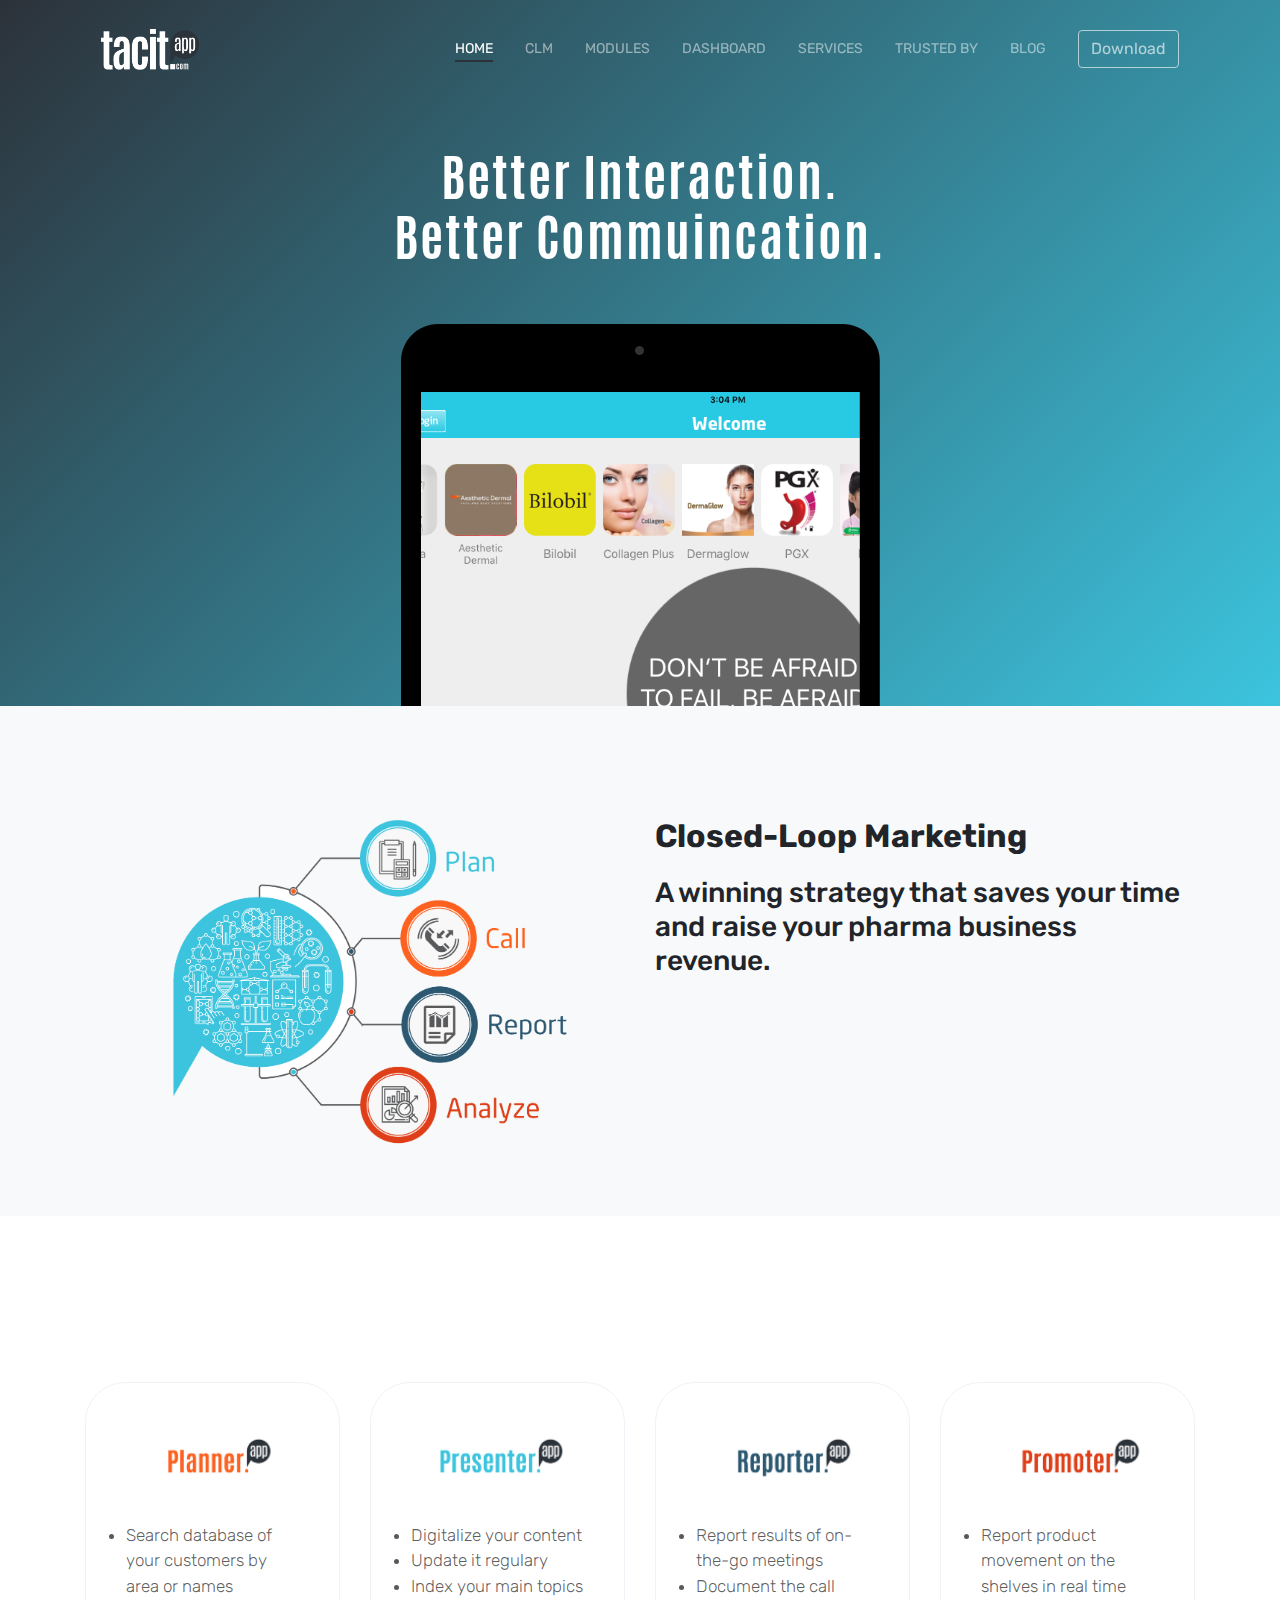
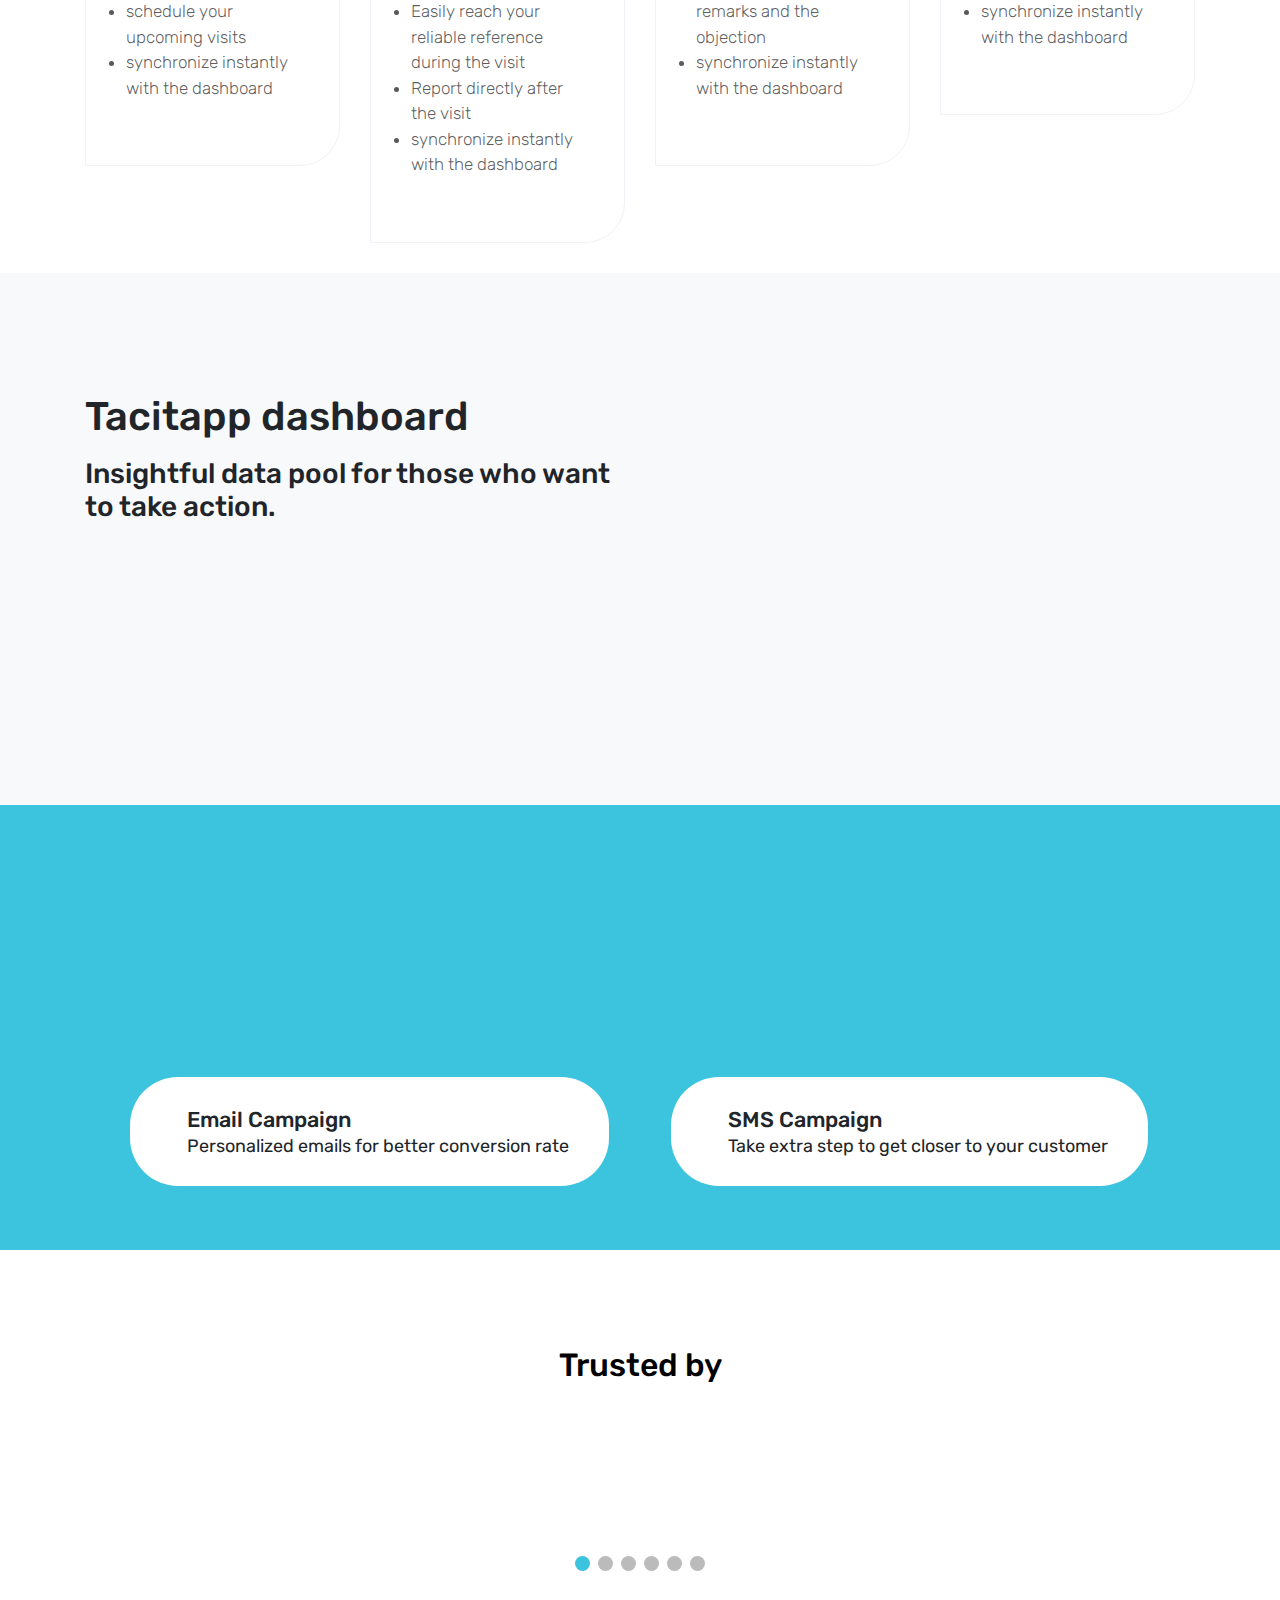
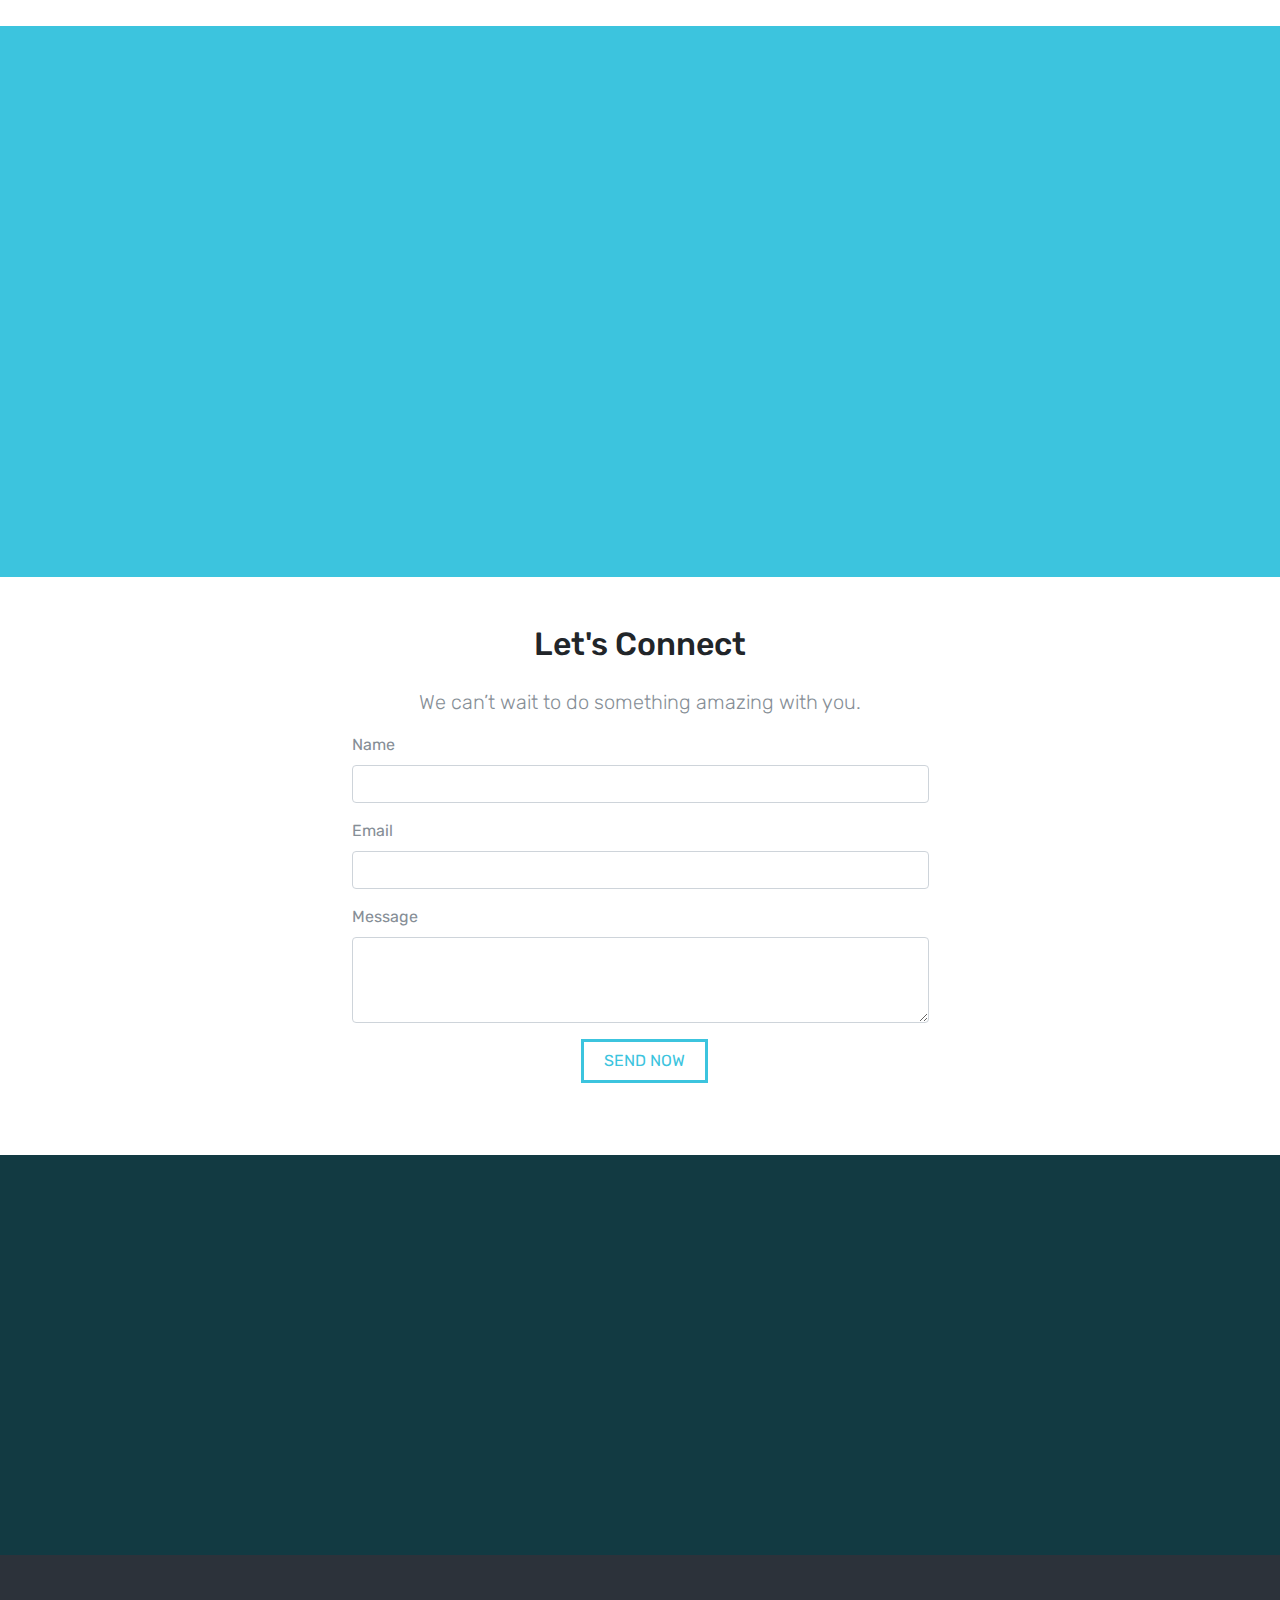
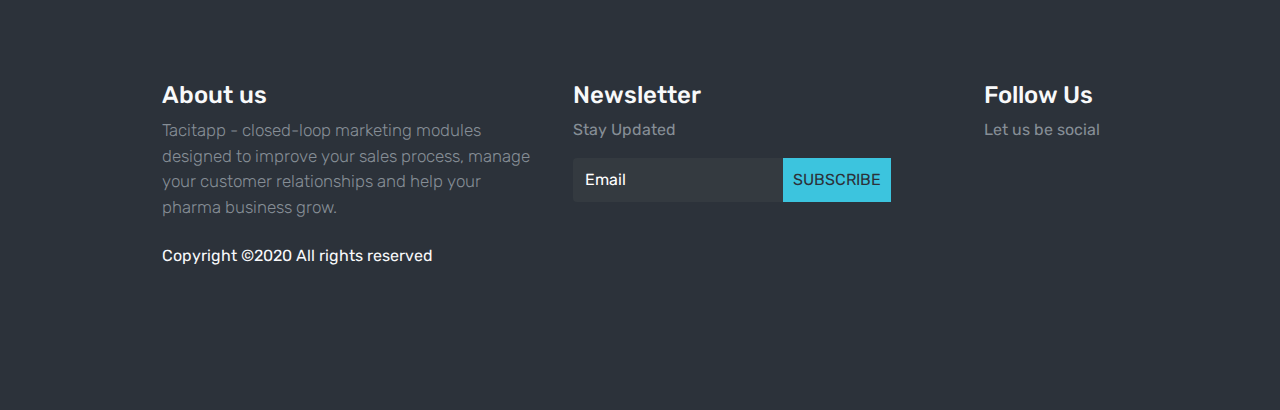
==== commit 5304c12e: "adding form and subscribtion funcionality" ====
--- a/index.html
+++ b/index.html
@@ -35,7 +35,6 @@
     <link rel="stylesheet" href="css/bootstrap.min.css">
     <!-- Themify Icons -->
     <link rel="stylesheet" href="css/themify-icons.css">
-    <!-- Owl carousel -->
     <!-- Main css -->
     <link href="css/style.css" rel="stylesheet">
     <link rel="stylesheet" href="css/responsive.css">
@@ -67,7 +66,7 @@
                                 <li class="nav-item"> <a class="nav-link" href="blog.html">BLOG</a> </li>
 
                                 <li class="nav-item"><a href="#download"
-                                        class="btn btn-outline-light my-3 my-sm-0 ml-lg-3">Download</a></li>
+                                        class="btn btn-outline-light my-3 my-sm-0 ml-lg-3 disabled" disabled>Download</a></li>
                             </ul>
                         </div>
                     </nav>
@@ -92,7 +91,7 @@
                 <div class="row">
                     <div class="col-md-6 col-12">
                         <div class="clm slideanim">
-                            <img src="./images/clm2.png" alt="Pray" class="clm" />
+                            <img src="./images/clm2.png" alt="clm" class="clm" />
                         </div>
                     </div>
                     <div class="col-md-6 col-12  ">
@@ -101,7 +100,7 @@
                             </h1>
                             <h3>A winning strategy that saves your time and raise your pharma business revenue.</h3>
                             <div class="pt-4 slideanim ">
-                                <p class="">
+                                <p class="" style="text-align: justify;">
                                     Tacitapp is a closed-loop marketing module, enabling you to manage sales
                                     pipelines and customers' data all at once. CLM is a great investment to improve
                                     customer experience, to stay visionary in the market and to have succeeded pharma
@@ -230,7 +229,7 @@
                             <h1 class="pb-2">Tacitapp dashboard</h1>
                             <h3>Insightful data pool for those who want to take action.</h3>
                             <div class="pt-4 slideanim">
-                                <p>
+                                <p style="text-align: justify;">
                                     A centralized pool that has been feeded with data from all over different Tacitapp
                                     modules. It utilizes the gathered data and takes you far beyond analytics to have a
                                     deeper look at your business performance. You now can take decisions of business
@@ -243,7 +242,7 @@
                     </div>
                     <div class="col-md-6 col-12 mb-5">
                         <div class="dashboard slideanim">
-                            <img src="./images/dashboard2.png" alt="Pray" class="dashboard" />
+                            <img src="./images/dashboard2.png" alt="dashboard" class="dashboard" />
                         </div>
                     </div>
                 </div>
@@ -354,8 +353,8 @@
                     <p class="tagline">Available now on IOS. Download on your ipad and start your sales journey with
                         more confidence. </p>
                     <div class="my-4">
-                        <a href="#" class="btn btn-light"><img src="images/appleicon.png" alt="icon"> App Store</a>
-                        <a href="#" class="btn btn-light"><img src="images/playicon.png" alt="icon"> Google play</a>
+                        <a href="#" class="btn btn-light disabled"><img src="images/appleicon.png" alt="icon"> App Store</a>
+                        <a href="#" class="btn btn-light disabled"><img src="images/playicon.png" alt="icon"> Google play</a>
                     </div>
                 </div>
             </div>
@@ -379,7 +378,7 @@
           <p class=" lead text-secondary text-center">We can’t wait to do something amazing with you.
           </p>
         </div>
-        <form class="text-muted text-left ">
+        <form class="text-muted text-left">
           <div class="form-group">
             <label for="name">Name</label>
             <input type="text" class="form-control" id="name">
@@ -390,30 +389,40 @@
           </div>
           <div class="form-group">
             <label for="message">Message</label>
-            <textarea class="form-control" id="message" rows="3"></textarea>
+            <textarea class="form-control" name="message" id="message" rows="3"></textarea>
           </div>
-          <div class=" text-center mx-3"> <a id="sendRequest" style="text-decoration:none"
-              class="commonButton4 styled-link d-inline-block   ml-2 mb-2 " href="#" data-toggle="modal"
-              data-target="#exampleModal">SEND NOW</a>
-          </div>
+          <div class="form-group" style="text-align: center;">
+            <div class=" text-center mx-3"> <a id="sendRequest" style="text-decoration:none"
+                class="commonButton4 styled-link d-inline-block   ml-2 mb-2 " href="#" data-toggle="modal"
+                data-target="#exampleModal">SEND NOW</a>
+            </div>
+
         </form>
       </div>
     </div>
     </div>
   </section>
-  <!-- Modal -->
-  <div class="modal fade" id="exampleModal" tabindex="-1" role="dialog" aria-labelledby="exampleModalLabel"
+
+
+
+    <!-- Modal -->
+    <div class="modal fade" id="exampleModal" tabindex="-1" role="dialog" aria-labelledby="exampleModalLabel"
     aria-hidden="true">
     <div class="modal-dialog" role="document">
       <div class="modal-content">
         <div class="modal-header">
-          <h5 class="modal-title" id="exampleModalLabel">Thank You!</h5>
+          <h5 class="modal-title" id="exampleModalLabel">Thank you for getting in touch! 
+</h5>
           <button type="button" class="close" data-dismiss="modal" aria-label="Close">
             <span aria-hidden="true">&times;</span>
           </button>
         </div>
-        <div class="modal-body">
-          ...
+        <div class="modal-body lead text-secondary ">
+
+        
+            We appreciate you contacting us. One of our colleagues will get back in touch with you soon!
+            
+            Have a great day!
         </div>
         <div class="modal-footer">
           <button type="button" class="commonButton4 styled-link d-inline-block   ml-2 mb-2 "
@@ -422,6 +431,7 @@
       </div>
     </div>
   </div>
+
   <!-- =================end of message us & form==================================================== -->
         <section class="bg-video" id="section-6"">
             <div class=" overlay">
@@ -447,32 +457,40 @@
                 <div class="col-md-5 col-sm-12">
                     <h4 class="text-light">Newsletter</h4>
                     <p class="text-muted">Stay Updated</p>
-                    <form class="form-inline">
+
+                    
+                    <div class="form-inline" method="POST" action="">
                         <div class="col pl-0">
                             <div class="input-group pr-5">
+
+                      
+                                    
                                 
-                                <input type="text" class="form-control bg-dark text-white"
-                                    id="inlineFormInputGroupUsername2" placeholder="Email">
-                                <!-- <div class="input-group-prepend">
-                                    <div class="input-group-text">
-                                        <i class="fas  fa-arrow-right"></i>
-                                    </div>
-                                </div> -->
-                                <button class="submit__button"  type="submit">Subscribe</button>
+                                <input  type="text" class="form-control bg-dark text-white"
+                                    id="subsribe__input" placeholder="Email">
+                    
+                                <button onclick="onSubmitClick()" class="submit__button"  type="submit">Subscribe</button>
+
+
 
                                 
-                            </div>
-                        </div>
-                    </form>
+
+
+
+                                
+                            </div>
+                        </div>
+                    </div>
                 </div>
                 <div class="col-md-2 col-sm-12">
                     <h4 class="text-light">Follow Us</h4>
                     <p class="text-muted">Let us be social</p>
                     <div class="column text-light">
-                        <i class="fab fa-facebook-f"></i>
+                        <!-- <i class="fab fa-facebook-f"></i>
                         <i class="fab fa-instagram"></i>
                         <i class="fab fa-twitter"></i>
-                        <i class="fab fa-youtube"></i>
+                        <i class="fab fa-youtube"></i> -->
+                       <a href="https://www.linkedin.com/showcase/tacitapp/"><i class="fab fa-2x fa-linkedin"></i></a> 
                     </div>
                 </div>
             </div>
@@ -481,6 +499,8 @@
     <!-- =======================jQuery and Bootstrap and Sript======================================== -->
     <script src="js/jquery-3.2.1.min.js"></script>
     <script src="js/bootstrap.bundle.min.js"></script>
+
+
     <!-- Plugins JS -->
     <!-- Custom JS -->
     <script src="js/script.js"></script>
--- a/css/style.css
+++ b/css/style.css
@@ -809,6 +809,7 @@
 
 
 .commonButton4 {
+    background-color: #fff;
     color: #3CC4DE !important;
     text-transform: uppercase;
     text-decoration: none;
@@ -826,6 +827,8 @@
 }
 
 
+
+
 .submit__button {
     background-color: #3CC4DE !important;
     color: #2C323A;
@@ -844,4 +847,19 @@
 
 button:focus {
     outline: 0 !important;
+}
+
+a.disabled {
+    pointer-events: none;
+    cursor: default;
+  }
+
+
+  .close:hover{
+      color:#3CC4DE ;
+  }
+
+
+.modal-body{
+    
 }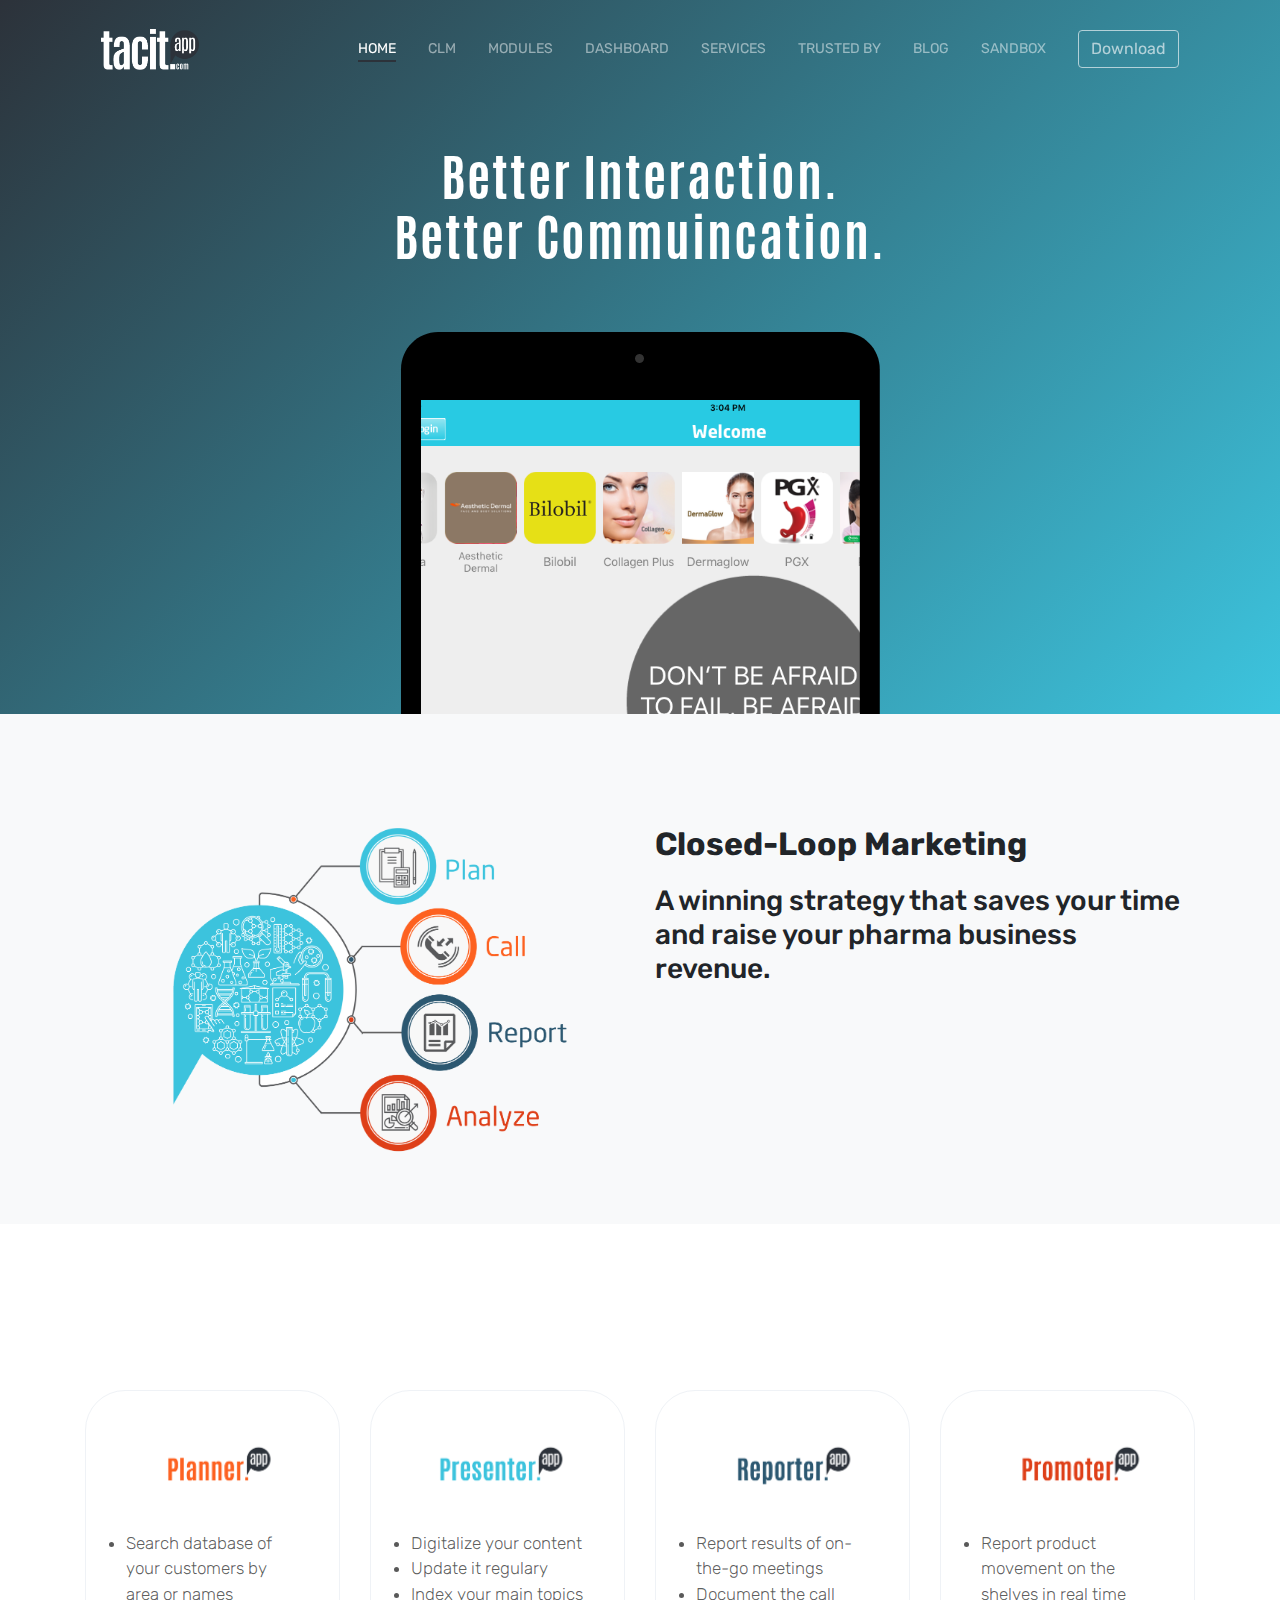
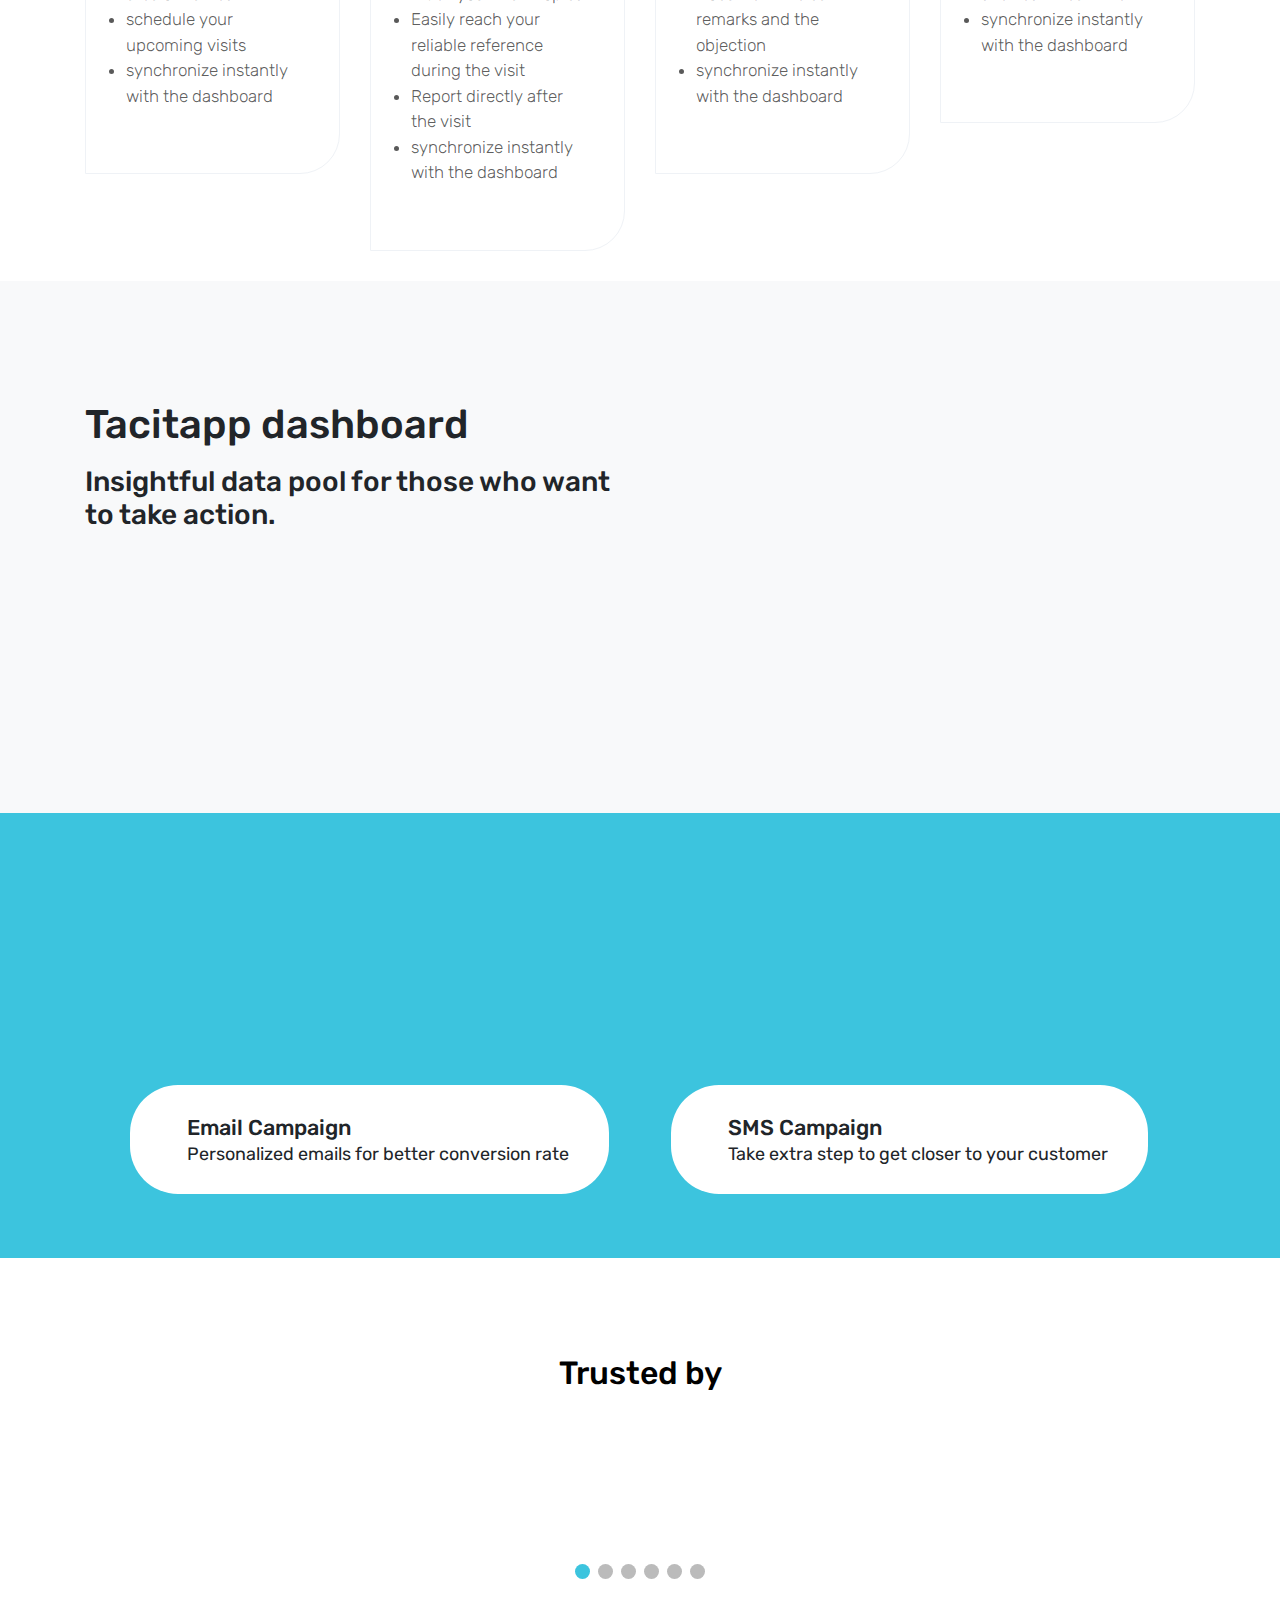
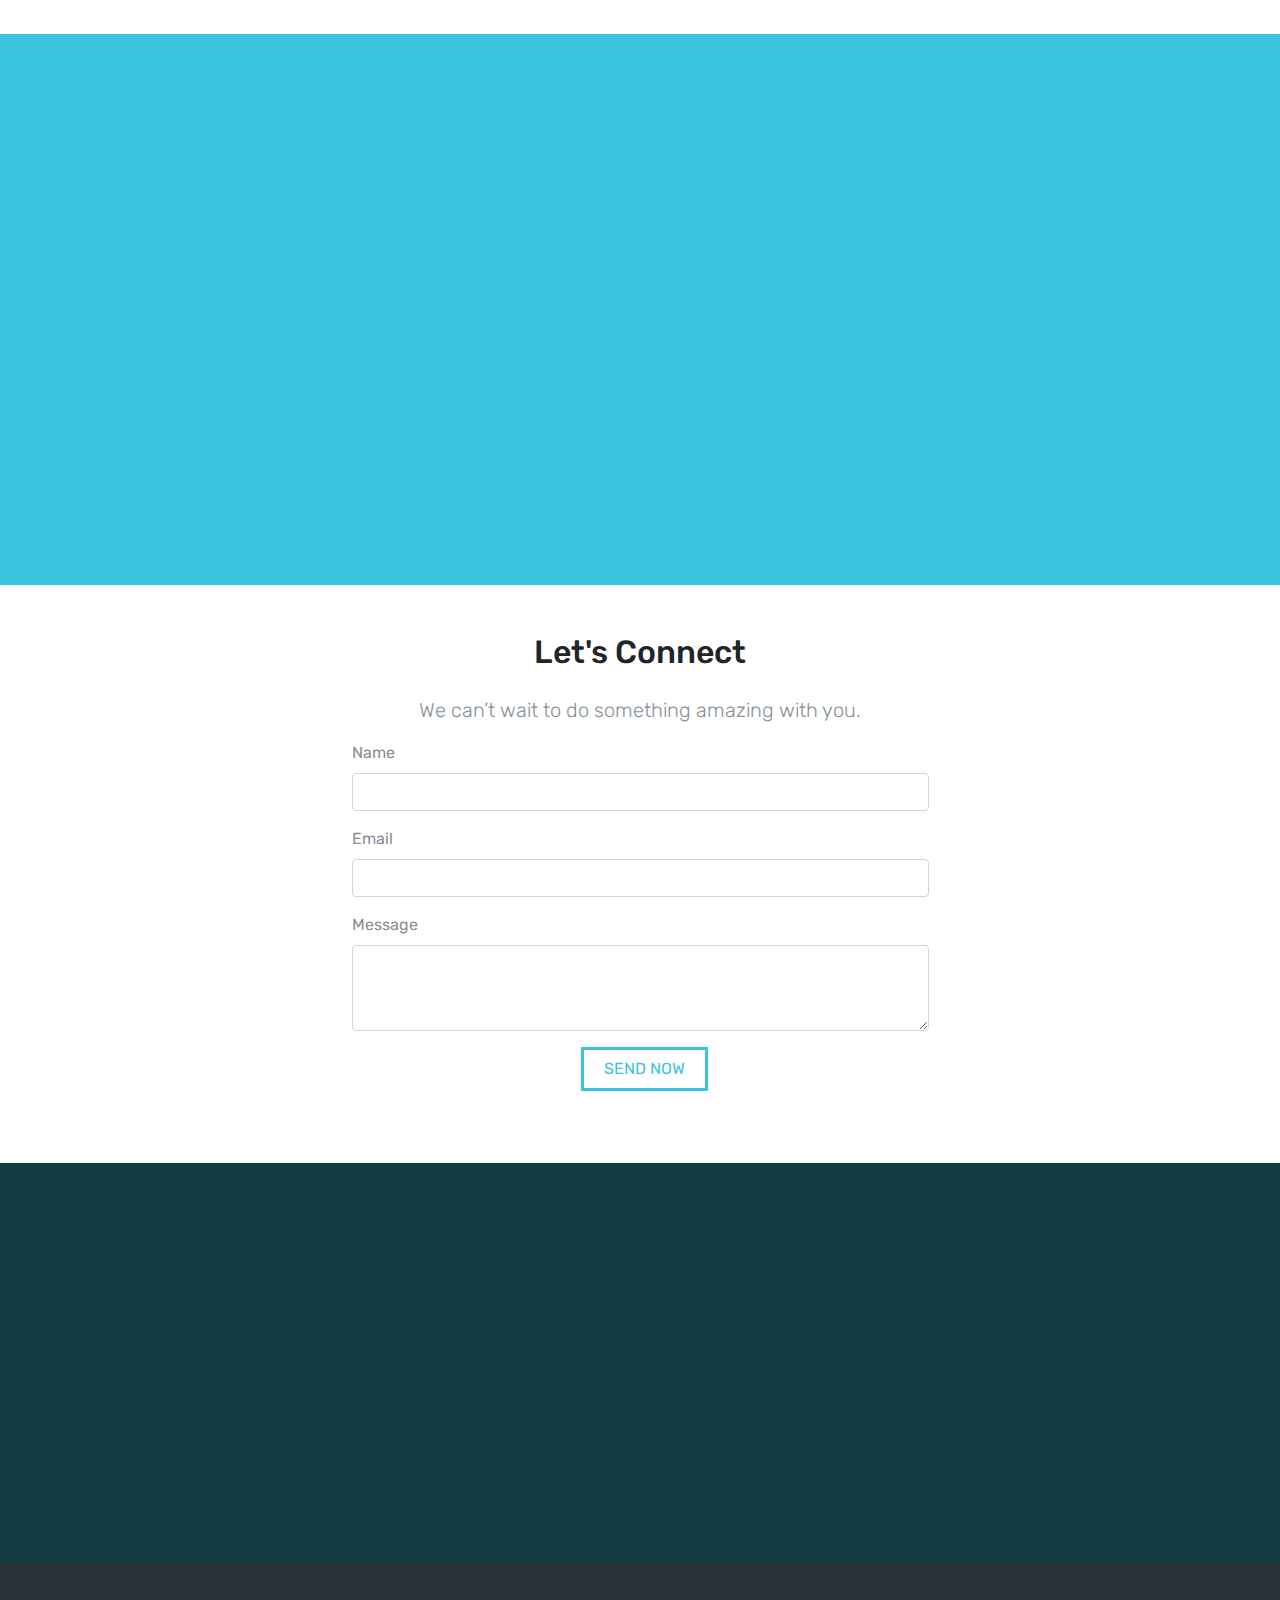
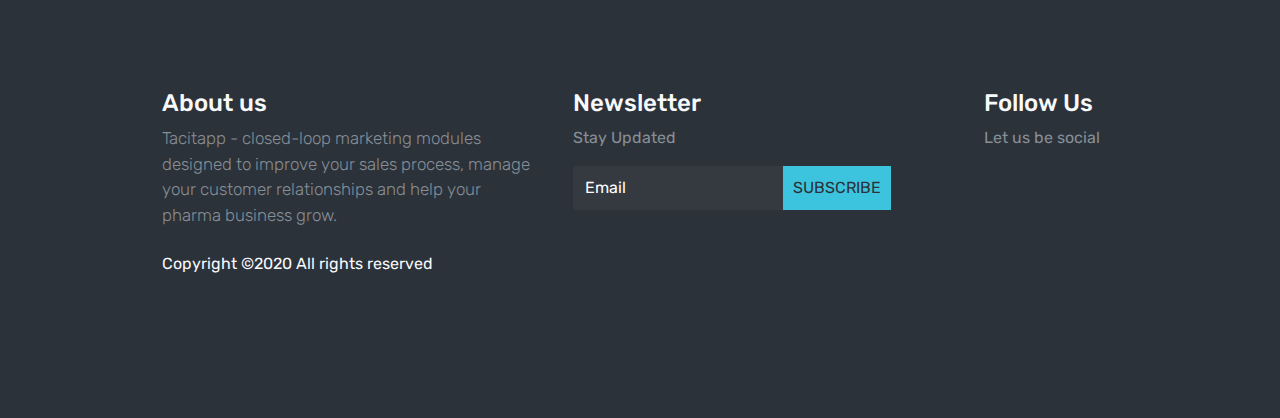
==== commit 3fb54c58: "adding sandbox and blogs pages" ====
--- a/index.html
+++ b/index.html
@@ -64,6 +64,9 @@
                                 <li class="nav-item"> <a class="nav-link" href="#section-4">SERVICES</a> </li>
                                 <li class="nav-item"> <a class="nav-link" href="#section-5">TRUSTED BY</a> </li>
                                 <li class="nav-item"> <a class="nav-link" href="blog.html">BLOG</a> </li>
+                                <li class="nav-item">
+                                    <a class="nav-link" href="sand.html">SANDBOX</a>
+                                  </li>
 
                                 <li class="nav-item"><a href="#download"
                                         class="btn btn-outline-light my-3 my-sm-0 ml-lg-3 disabled" disabled>Download</a></li>
@@ -76,8 +79,8 @@
     </div>
     <!-- ============================end of nav bar======================================================== -->
     <!-- ============================landing======================================================== -->
-    <header class="bg-gradient" id="home">
-        <div class="container mt-5">
+    <header class="bg-gradient " id="home">
+        <div class="container mt-5 slideanim ">
             <h1 class="slogan">Better Interaction.<br>Better Commuincation.</h1>
         </div>
         <div class="img-holder mt-3"><img src="images/updatedIpad.png" alt="phone" class="img-fluid"></div>
@@ -411,13 +414,13 @@
     <div class="modal-dialog" role="document">
       <div class="modal-content">
         <div class="modal-header">
-          <h5 class="modal-title" id="exampleModalLabel">Thank you for getting in touch! 
+          <h5  class="modal-title" id="exampleModalLabel">Thank you for getting in touch! 
 </h5>
           <button type="button" class="close" data-dismiss="modal" aria-label="Close">
             <span aria-hidden="true">&times;</span>
           </button>
         </div>
-        <div class="modal-body lead text-secondary ">
+        <div class="modal-body lead text-secondary  " style="text-align: justify;">
 
         
             We appreciate you contacting us. One of our colleagues will get back in touch with you soon!
@@ -437,7 +440,7 @@
             <div class=" overlay">
             </div>
             <video playsinline="playsinline" autoplay="autoplay" muted="muted" loop="loop">
-                <source src="video/tacitapp.mp4" type="video/mp4">
+                <source src="./video/tacitapp__compressed.mp4" type="video/mp4">
             </video>
         </section>
         <!-- ==========================end of video========================================================== -->
--- a/css/style.css
+++ b/css/style.css
@@ -860,6 +860,3 @@
   }
 
 
-.modal-body{
-    
-}